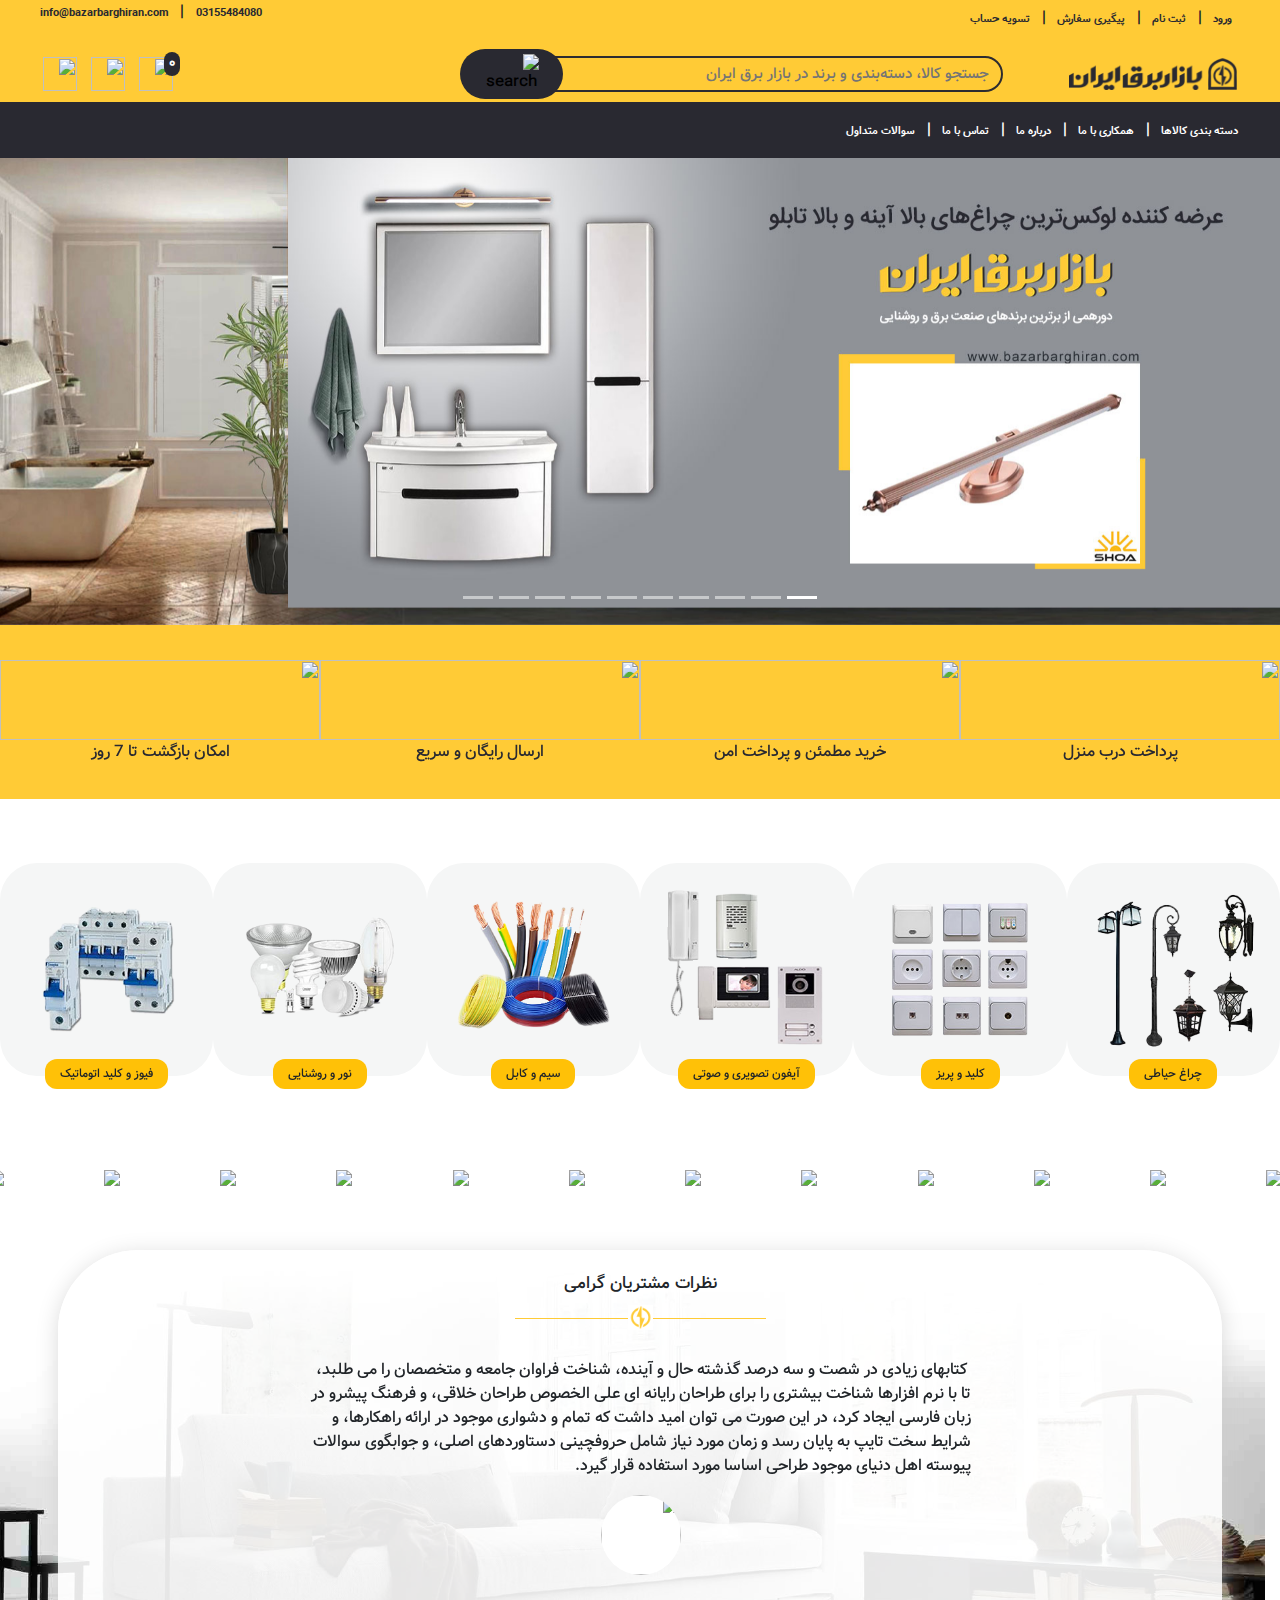
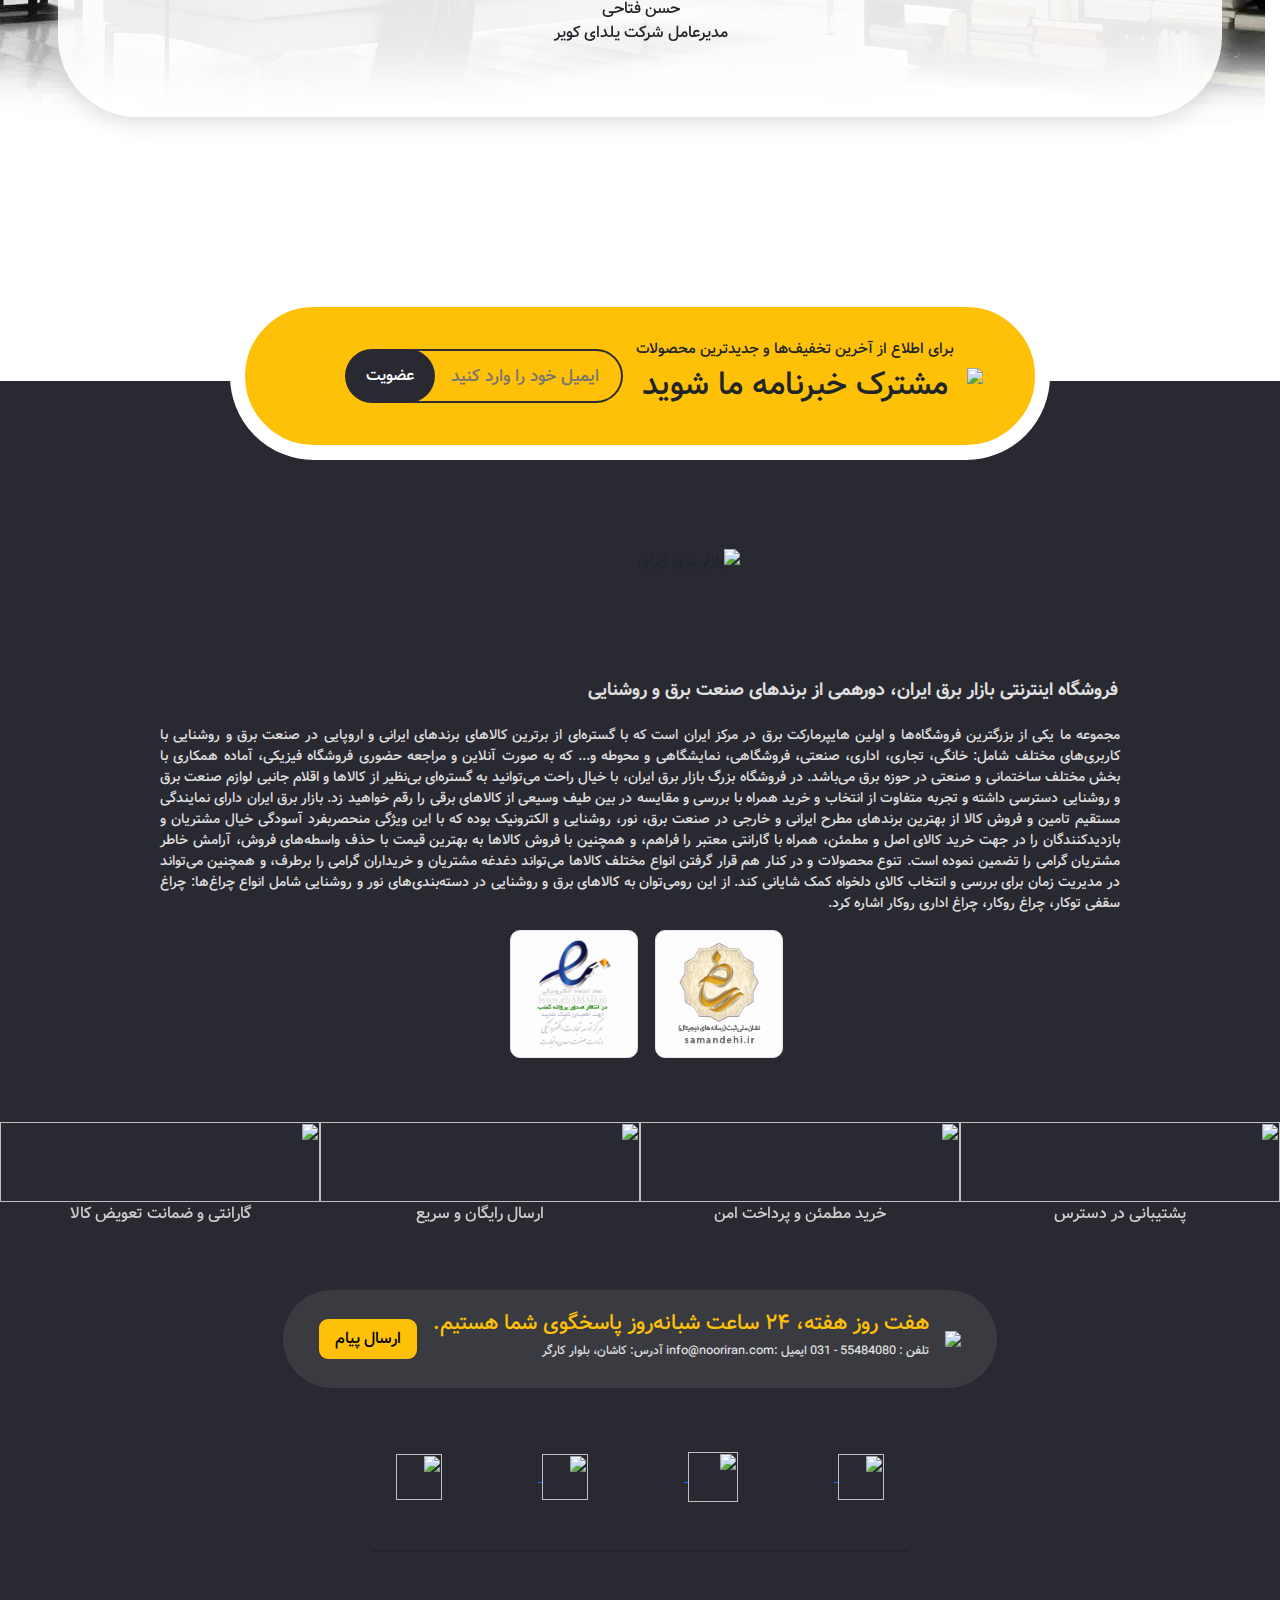
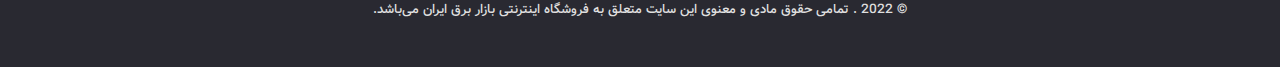
==== index/index.htm @ 6b0fd5bc "Merge pull request #7 from ashkanm83/ashkan-develop" ====
<!DOCTYPE html>
<head>
<meta charset="UTF-8">
<meta name="viewport" content="width=device-width, initial-scale=1">
<link rel="stylesheet" href="bootstrap/css/bootstrap.min.css">
<link rel="stylesheet" href="owlcarousel/owl.carousel.min.css">

<link rel="stylesheet" href="css/style.css">
<title> بازار برق ایران </title>
</head>
<body dir="rtl">
    <header>
        <nav>
            <div class="Btn-nav">
               <ul>
                  <li><a href="#"> ورود </a></li>
                  |
                  <li><a href="#"> ثبت نام </a></li>
                  |
                  <li><a href="#"> پیگیری سفارش </a></li>
                  |
                  <li><a href="#"> تسویه حساب </a></li>
                </ul>
            </div>
            <div class="contac-nav">
                <ul>
                   <li><a href="#"> info@bazarbarghiran.com </a></li>
                   |
                   <li><a href="#"> 03155484080 </a></li>
                 </ul>
             </div>
        </nav>
        <div class="search">
            <img src="pic/bazar-bargh-iran-logo-02.png" class="logo-bbi">
            <form>
                <input type="text" placeholder="جستجو کالا، دسته‌بندی و برند در بازار برق ایران" value size="50" name="search" id="Search-input">
                <button type="submit" name="search-submit"><img src="https://bazarbarghiran.com/image/catalog/icons/header/search.svg" alt="search"> </button>
            </form>
            <div class="logo-nav">
                <img src="https://bazarbarghiran.com/image/catalog/icons/header/compare.svg" class="logo-left">
                <img src="https://bazarbarghiran.com/image/catalog/icons/header/favorite.svg" class="logo-left" id="logo-heart">
                <img src="https://bazarbarghiran.com/image/catalog/icons/header/cart.svg" class="logo-left">
                <span>٠</span>
            </div>
        </div>
        <div class="nav2 media">
            <ul>
                <li id="li-del"><a href="#"> دسته بندی کالاها </a></li>
                <span id="li-del" >|</span>
                <li id="li-del"><a href="#"> همکاری با ما </a></li>
                <span id="li-del" >|</span>
                <img src="https://bazarbarghiran.com/image/catalog/icons/menu/menu-bar.svg" onclick="openNav()">
                <li><a href="#"> درباره ما </a></li>
                |
                <li><a href="#"> تماس با ما </a></li>
                |
                <li><a href="#"> سوالات متداول </a></li>
                
              </ul>
              <button type="submit" name="search-submit" class="media-left" id="Btn-search2"><img src="https://bazarbarghiran.com/image/catalog/icons/header/search.svg" alt="search" onclick="opensearch()"> </button>
        </div>

        <div id="Sidenav" class="sidenav">
            <div class="sidebac">
                <span href="javascript:void(0)" class="closebtn" onclick="closeNav()">&times;</span>
                <a href="#">نور و روشنایی</a>
                <a href="#">کلید و پریز</a>
                <a href="#">فیوز و کلید اتوماتیک</a>
                <a href="#">سیم و کابل</a>
                <a href="#">آیفون تصویری و صوتی</a>
                <a href="#">لوستر ، آویز و تزئینات</a>
                <a href="#">لوله برق و اتصالات</a>
            </div>
          </div>

    </header>
    <section>
        <div id="slider-index" class="carousel slide" data-bs-ride="carousel">
            <div class="carousel-indicators">
                <button type="button" data-bs-target="#slider-index" data-bs-slide-to="0" class="active"></button>
                <button type="button" data-bs-target="#slider-index" data-bs-slide-to="1"></button>
                <button type="button" data-bs-target="#slider-index" data-bs-slide-to="2"></button>
                <button type="button" data-bs-target="#slider-index" data-bs-slide-to="3"></button>
                <button type="button" data-bs-target="#slider-index" data-bs-slide-to="4"></button>
                <button type="button" data-bs-target="#slider-index" data-bs-slide-to="5"></button>
                <button type="button" data-bs-target="#slider-index" data-bs-slide-to="6"></button>
                <button type="button" data-bs-target="#slider-index" data-bs-slide-to="7"></button>
                <button type="button" data-bs-target="#slider-index" data-bs-slide-to="8"></button>
                <button type="button" data-bs-target="#slider-index" data-bs-slide-to="9"></button>
              </div>

              <div class="carousel-inner">
                <div class="carousel-item active">
                  <img src="pic/1.jpg" class="d-block w-100">
                </div>
                <div class="carousel-item">
                  <img src="pic/2.jpg" class="d-block w-100">
                </div>
                <div class="carousel-item">
                  <img src="pic/3.jpg" class="d-block w-100">
                </div>
                <div class="carousel-item">
                    <img src="pic/4.jpg" class="d-block w-100">
                  </div>
                  <div class="carousel-item">
                    <img src="pic/5.jpg" class="d-block w-100">
                  </div>
                  <div class="carousel-item">
                    <img src="pic/6.jpg" class="d-block w-100">
                  </div>
                  <div class="carousel-item">
                    <img src="pic/7.jpg" class="d-block w-100">
                  </div>
                  <div class="carousel-item">
                    <img src="pic/8.jpg" class="d-block w-100">
                  </div>
                  <div class="carousel-item">
                    <img src="pic/9.jpg" class="d-block w-100">
                  </div>
                  <div class="carousel-item">
                    <img src="pic/10.jpg" class="d-block w-100">
                  </div>
              </div>
        </div>
        <div class="mainslider owl-carousel owl-rtl">
          <div item item-0 class="ms-item">
            <img src="https://bazarbarghiran.com/image/catalog/icons/showcase/online-support.svg">
            <span> پرداخت درب منزل </span>
          </div>
          <div item item-0 class="ms-item">
            <img src="https://bazarbarghiran.com/image/catalog/icons/showcase/payment.svg">
            <span> خرید مطمئن و پرداخت امن </span>
          </div>
          <div item item-0 class="ms-item">
            <img src="https://bazarbarghiran.com/image/catalog/icons/showcase/free-shipping.svg">
            <span> ارسال رایگان و سریع </span>
          </div>
          <div item item-0 class="ms-item">
            <img src="https://bazarbarghiran.com/image/catalog/icons/showcase/guarantee.svg">
            <span> امکان بازگشت تا 7 روز </span>
          </div>
        </div>
        <div class="categoryslider owl-carousel owl-rtl">
          <div item item-0 class="cats-item">
            <div class="cats-back">
              <img src="pic/cat1.png">
            </div>
              <span> چراغ حیاطی </span>
          </div>
          <div item item-0 class="cats-item">
            <div class="cats-back">
            <img src="pic/cat2.png">
          </div>
            <span> کلید و پریز </span>
          </div>
          <div item item-0 class="cats-item">
            <div class="cats-back">
            <img src="pic/cat3.png">
          </div>
            <span> آیفون تصویری و صوتی </span>
          </div>
          <div item item-0 class="cats-item">
            <div class="cats-back">
            <img src="pic/cat4.png">
          </div>
            <span> سیم و کابل </span>
          </div>
          <div item item-0 class="cats-item">
            <div class="cats-back">
            <img src="pic/cat5.png">
          </div>
            <span> نور و روشنایی  </span>
          </div>
          <div item item-0 class="cats-item">
            <div class="cats-back">
            <img src="pic/cat6.png">
          </div>
            <span> فیوز و کلید اتوماتیک </span>
          </div>
          <div item item-0 class="cats-item">
            <div class="cats-back">
            <img src="pic/cat7.png">
          </div>
            <span> لوستر و آویز و تزئینات </span>
          </div>
        </div>
        <div class="mark-logo">
          <div class="logoslider owl-carousel owl-rtl">
            <div item item-0 class="ls-item">
              <img src="https://bazarbarghiran.com/image/catalog/banners/certification/iec.svg">
            </div>
            <div item item-0 class="ls-item">
              <img src="https://bazarbarghiran.com/image/catalog/banners/certification/schuch.svg">
            </div>
            <div item item-0 class="ls-item">
              <img src="https://bazarbarghiran.com/image/catalog/banners/certification/ce-01.png">
            </div>
            <div item item-0 class="ls-item">
              <img src="https://bazarbarghiran.com/image/catalog/banners/certification/vs.svg">
            </div>
            <div item item-0 class="ls-item">
              <img src="https://bazarbarghiran.com/image/catalog/banners/certification/vde.svg">
            </div>
            <div item item-0 class="ls-item">
              <img src="https://bazarbarghiran.com/image/catalog/banners/certification/dekra.svg">
            </div>
            <div item item-0 class="ls-item">
              <img src="https://bazarbarghiran.com/image/catalog/banners/certification/dialux.svg">
            </div>
            <div item item-0 class="ls-item">
              <img src="https://bazarbarghiran.com/image/catalog/banners/certification/iso-14001.png">
            </div>
            <div item item-0 class="ls-item">
              <img src="https://bazarbarghiran.com/image/catalog/banners/certification/Standard-01.jpg">
            </div>
            <div item item-0 class="ls-item">
              <img src="https://bazarbarghiran.com/image/catalog/banners/certification/iso-9001.png">
            </div>
            <div item item-0 class="ls-item">
              <img src="https://bazarbarghiran.com/image/catalog/banners/certification/ohdsas.png">
            </div>
          </div>
        </div>
        <div class="comment">
            <div class="comment-box">
                <h3>نظرات مشتریان گرامی</h3>
                <img src="pic/nooriran-icon.png">

                <div class="contentslider owl-carousel owl-carousel1">
                  <div class="item item-0" style="width: 100%;">
                    <div class="text">
                      <p><span style="text-align: right;">&nbsp;کتابهای زیادی در شصت و سه درصد گذشته حال و آینده، شناخت فراوان جامعه و متخصصان را می طلبد، تا با نرم افزارها شناخت بیشتری را برای طراحان رایانه ای علی الخصوص طراحان خلاقی، و فرهنگ پیشرو در زبان فارسی ایجاد کرد، در این صورت می توان امید داشت که تمام و دشواری موجود در ارائه راهکارها، و شرایط سخت تایپ به پایان رسد و زمان مورد نیاز شامل حروفچینی دستاوردهای اصلی، و جوابگوی سوالات پیوسته اهل دنیای موجود طراحی اساسا مورد استفاده قرار گیرد.</span>
                        <br>
                      </p>
                    </div><img src="https://bazarbarghiran.com/image/cache/catalog/testimonials/yalda-kavir-80x80.jpg" alt="" class="testimonial-img img-circle img-responsive">
                    <span>حسن فتاحی</span>
                      <p>مدیرعامل شرکت یلدای کویر</p>
                  </div>
                  <div class="item item-0" style="width: 100%;">
                    <div class="text">
                      <p>باعث خوشنودی مجموعه ما بود که با شرکت معظم نوریران افتخار همکاری داشتیم&nbsp;<span style="text-align: right;">لورم ایپسوم متن ساختگی با تولید سادگی نامفهوم از صنعت چاپ، و با استفاده از طراحان گرافیک است، چاپگرها و متون بلکه روزنامه و مجله در ستون و سطرآنچنان که لازم است، و برای شرایط فعلی تکنولوژی مورد نیاز، و کاربردهای متنوع با هدف بهبود ابزارهای کاربردی می باشد</span></p>
                    </div>
                   <span>رضا علوی</span>
                      <p>مدیر فنی شرکت بهتابان</p>
                  </div>
                </div>
            </div>
        </div>
            <script>

            </script>
    </section>
    <footer>
        <div class="eshtrak-box">
            <img src="https://bazarbarghiran.com/image/catalog/icons/footer/newsletter.svg">
            <div class="EB-text">
                <h4>برای اطلاع از آخرین تخفیف‌ها و جدیدترین محصولات</h4>
                <h2>مشترک خبرنامه ما شوید</h3>
            </div>
            <input type="text" placeholder="ایمیل خود را وارد کنید" value size="50" name="search" id="Search-input">
                <button type="submit" name="search-submit">عضویت</button>
        </div>
        <img src="https://bazarbarghiran.com/image/catalog/logo/logo-gold.png" width="200" height="108" alt="بازار برق ایران">
        <div class="footer-txt">
          <h4 class="footer-h1">فروشگاه اینترنتی بازار برق ایران، دورهمی از برندهای صنعت برق و روشنایی</h1>
          <p>مجموعه ما یکی از بزرگترین فروشگاه‌ها و اولین هایپرمارکت برق در مرکز ایران است که با گستره‌ای از برترین کالاهای برندهای ایرانی و اروپایی در صنعت برق و روشنایی با کاربری‌های مختلف شامل: خانگی، تجاری، اداری، صنعتی، فروشگاهی، نمایشگاهی و محوطه و... که به صورت آنلاین و مراجعه حضوری فروشگاه فیزیکی، آماده همکاری با بخش مختلف ساختمانی و صنعتی در حوزه برق می‌باشد. در فروشگاه بزرگ بازار برق ایران، با خیال راحت می‌توانید به گستره‌ای بی‌نظیر از کالاها و اقلام جانبی لوازم صنعت برق و روشنایی دسترسی داشته و تجربه متفاوت از انتخاب و خرید همراه با بررسی و مقایسه در بین طیف وسیعی از کالاهای برقی را رقم خواهید زد. بازار برق ایران دارای نمایندگی مستقیم تامین و فروش کالا از بهترین برندهای مطرح ایرانی و خارجی در صنعت برق، نور، روشنایی و الکترونیک بوده که با این ویژگی  منحصربفرد آسودگی خیال مشتریان و بازدیدکنندگان را در جهت خرید کالای اصل و مطمئن، همراه با گارانتی معتبر  را فراهم، و همچنین با فروش کالاها به بهترین قیمت با حذف واسطه‌های فروش، آرامش خاطر مشتریان گرامی را تضمین نموده است. تنوع محصولات و در کنار هم قرار گرفتن انواع مختلف کالاها می‌تواند دغدغه مشتریان و خریداران گرامی را برطرف، و همچنین می‌تواند در مدیریت زمان برای بررسی  و انتخاب کالای دلخواه کمک شایانی کند. از این رومی‌توان به کالاهای برق و روشنایی در دسته‌بندی‌های نور و روشنایی شامل انواع چراغ‌ها: چراغ سقفی توکار، چراغ روکار، چراغ اداری روکار اشاره کرد.</p>
        </div>
        <div class="logo-footer">
          <img src="pic/logo.png">
          <img src="pic/logo1.png">
        </div>
          <div class="footerslider owl-carousel owl-rtl">
            <div item item-0 class="fc-item">
              <img src="https://bazarbarghiran.com/image/catalog/icons/footer/policy/online-support.svg">
              <span> پشتیبانی در دسترس </span>
            </div>
            <div item item-0 class="fc-item">
              <img src="https://bazarbarghiran.com/image/catalog/icons/footer/policy/payment.svg">
              <span> خرید مطمئن و پرداخت امن </span>
            </div>
            <div item item-0 class="fc-item">
              <img src="https://bazarbarghiran.com/image/catalog/icons/footer/policy/free-shipping.svg">
              <span> ارسال رایگان و سریع </span>
            </div>
            <div item item-0 class="fc-item">
              <img src="https://bazarbarghiran.com/image/catalog/icons/footer/policy/guarantee.svg">
              <span> گارانتی و ضمانت تعویض کالا </span>
            </div>
          </div>
          <div class="time-panel">
            <img src="https://bazarbarghiran.com/image/catalog/icons/footer/information.svg">
            <div class="tp-txt">
              <h4>هفت روز هفته، ۲۴ ساعت شبانه‌روز پاسخگوی شما هستیم.</h4>
              <h5>تلفن : 55484080 - 031 ایمیل :info@nooriran.com آدرس: کاشان، بلوار کارگر</h5>
            </div>
            <input type="button" value="ارسال پیام">
          </div>
          <div class="sotial">
            <a class="_blank" href="https://www.pinterest.com/bazarbarghiran" rel="noreferrer" target="_blank">
              <img src="https://bazarbarghiran.com/image/catalog/icons/footer/pinterest.svg" alt="" width="46" height="46">
            </a>
            <a class="_blank" href="https://www.youtube.com/channel/UC9egLbeAL7TVpa1GtRL-b8A" rel="noreferrer" target="_blank">
              <img src="https://bazarbarghiran.com/image/catalog/icons/footer/youtube.svg" alt="" width="50" height="50">
            </a>
            <a class="_blank" href="https://www.instagram.com/bazarbarghiran" rel="noreferrer" target="_blank">
              <img src="https://bazarbarghiran.com/image/catalog/icons/footer/instagram.svg" alt="" width="46" height="46">
            </a>
            <a class="_blank" href="#" target="_blank" rel="noreferrer">
              <img src="https://bazarbarghiran.com/image/catalog/icons/footer/facebook.svg" alt="" width="46" height="46">
            </a>
          </div>
          <div class="copyright">
            © 2022 . تمامی حقوق مادی و معنوی این سایت متعلق به فروشگاه اینترنتی بازار برق ایران می‌باشد.
          </div>
    </footer>
    
    <script src="owlcarousel/jquery.min.js"></script>
    <script src="owlcarousel/owl.carousel.min.js"></script>
    <script src="bootstrap/js/bootstrap.min.js"></script>
    <script src="js/script.js"></script>

</body>
---- index/css/style.css ----
*{
    margin: 0px;
}

@font-face {
    font-family: Vazir;
    font-style: normal;
    font-weight: normal;
    src: url('font/Vazir.ttf') format('truetype');
}
@font-face {
    font-family: Vazir;
    font-style: normal;
    font-weight: thin;
    src: url('font/Vazir-Thin.ttf') format('truetype');
}
@font-face {
    font-family: Vazir;
    font-style: normal;
    font-weight: Medium;
    src: url('font/Vazir-Medium.ttf') format('truetype');
}
@font-face {
    font-family: Vazir;
    font-style: normal;
    font-weight: bold;
    src: url('font/Vazir-Bold.ttf') format('truetype');
}
body{
    font-family: "Vazir" ;
}
.main{
    margin-left: 0px;
    margin-right: 0px;
    display: flex;
    flex-direction: row;
    padding: 2px 19px;
}

/* header start */

header nav ul li{
    padding: 2px 8px; 
    display: inline;
}
header a {
    text-decoration: none;
    font-size: 11px;
    font-weight: bold;
    color: #292931;
}
header a:hover{
    color: #292931;
}
.nav2 ul li a {
    color: #ffffff;
}
.nav2 ul li a:hover {
    color: #ffcb36;
}
.contac-nav{
    direction: ltr;
    top: 0;
    left: 0;
    position: absolute;
}
header{
    background-color: #ffcb36;
}
.logo-bbi{
    width: 170px;
    height: 56px;
    margin-right: 43px;
}
.search{
    display: flex;
    align-items: center;
}
header form input{
    font-size: 15px;
    height: 36px;
    border: #2D2C30 2px solid;
    border-radius: 24px;
    padding-right: 12px;
    width: 100%;
    background: none;
    outline: none;
}
header form button{
    background-color: #292931;
    border: none;
    border-radius: 56px;
    padding: 5px 24px;
    position: relative;
    left: 34px;
}
header form {
    display: flex;
    align-items: center;
    margin-right: 64px;
}
.logo-left{
    width: 34px;
    height: 34px;
}
.logo-nav{
    display: flex;
    flex-direction: row-reverse;
    align-items: center;
    left: 36px;
    position: absolute;
}
.logo-nav img{
    margin: 0px 7px;
}
nav{
    padding-top: 6px;
}
.nav2 ul li{
    text-decoration: none;
    display: inline;
    padding: 2px 8px;
    font-size: 11px;
    font-weight: bold;
    color: #ffffff;
}
.nav2{
    background-color: #292931;
    color: white;
}
.nav2 ul {
    padding: 16px 34px;
}
.nav2 ul li:hover{
    color: #ffcb36;
}
.logo-nav span{
    background-color: #292931;
    color: white;
    padding: 0px 4px;
    border-radius: 26px;
    position: relative;
    bottom: 10px;
    right: 16px;
}
.nav2 ul {
    margin-bottom: 0px;
}
.more-btn img{
    width: 17px;
    height: 17px;
}
.more-btn a{
    font-size: 9px;
    text-decoration: none;
    color: black;
    display: flex;
    flex-direction: row;
    align-items: center;
    padding: 2px 5px;
}
.more-btn{
    display: flex;
    flex-direction: row;
    justify-content: center;
    margin-top: 12px;
}
#Btn-search2{
    display: none;
}
.nav3-coppy{
    display: none;
}
.nav2 img {
    display: none;
}


/* header finish */

.sidenav {
    height: 100%;
    width: 0;
    position: fixed;
    z-index: 6;
    top: 0;
    right: 0;
    background-color: #111;
    overflow-x: hidden;
    transition: 0.5s;
  }
  .sidenav a {
    padding: 5px 8px 0px 32px;
    text-decoration: none;
    font-size: 12px;
    color: #292931;
    display: block;
    transition: 0.3s;
  }
  .sidebac{
    background-color: #ffcb36;
    margin: 10px;
  }
  
  .sidenav .closebtn {
    position: absolute;
    top: 0;
    left: 14px;
    font-size: 26px;
  }

.owl-stage-outer .item{
    background-color: red;
    padding: 3rem;
  }
  .owl-carousel {
    margin: 4rem 0;
  }
  .owl-nav , .owl-dots {
    display: none;
  }
  .slider-back{
    background-color: #ffcb37;
  }

  #owl-demo .item{
    background: #42bdc2;
    padding: 30px 0px;
    margin: 10px;
    color: #FFF;
    -webkit-border-radius: 3px;
    -moz-border-radius: 3px;
    border-radius: 3px;
    text-align: center;
  }
  .owl-stage-outer .item{
    background-color: red;
    padding: 3rem;
  }
  .owl-carousel {
    margin: 4rem 0;
  }
  .owl-nav , .owl-dots {
    display: none;
  }
  .eshtrak-box{
    display: flex;
    flex-direction: row;
    align-items: center;
    justify-content: center;
    background-color: #ffc107;
    border-radius: 85px;
    padding: 33px 2px;
    width: 64%;
    border: solid white 15px;
    position: relative;
    bottom: 89px;
  }
  .eshtrak-box button{
    background-color: #292931;
    border: none;
    border-radius: 56px;
    padding: 15px 21px;
    position: relative;
    left: 48px;
    color: white;
}
.eshtrak-box input{
    font-size: 17px;
    height: 54px;
    border: #2D2C30 2px solid;
    border-radius: 34px;
    padding-right: 22px;
    width: 30%;
    background: none;
    outline: none;
}
.EB-text{
    display: flex;
    flex-direction: column;
    align-items: center;
    padding: 0px 13px;
}
.EB-text h4{
    font-size: 15px;
}
footer{
    display: flex;
    flex-direction: column;
    align-items: center;
    background-color: #292931;
}
.comment{
    background-image:url(../pic/id9-bg-testimonials.jpg);
    height: 731px;
    background-repeat: no-repeat;
    background-size: 1265px;
}
.comment-box{
    background-color: #ffffffe6;
    display: flex;
    flex-direction: column;
    align-items: center;
    border-radius: 80px;
    box-shadow: 0px 4px 27px -4px #cdcdcd;
    margin: 25px 58px;
}
.comment-box img{
    width: 25px;
    height: 25px;
    position: relative;
    bottom: 22px;
    background-color: white;
}
.comment-box h3{
    font-size: 17px;
    padding: 24px 49px;
    border-bottom: solid #ffcb36 1px;
}
.footer-txt{
    display: flex;
    flex-direction: column;
    align-items: flex-start;
    color: #dfdfdf;
    width: 75%;
    text-align: justify;
}
.footer-txt h4{
    margin: 23px 2px;
    font-size: 18px;
    font-weight: bold;
}
.footer-txt p {
    font-size: 14px;
}

.logo-footer img{
    width: 128px;
    height: 128px;
    border-radius: 10px;
    background-color: #fdfdfd;
    border: 1px solid #e5e5ea;
    margin-left: 0.8rem;
    padding: 0.5rem;
}
.footerslider img {
    width: 80px;
    height: 80px;
}
.fc-item{
    display: flex;
    flex-direction: column;
    align-items: center;
    color: #cdcdcd;
}
.time-panel{
    background-color: #3a3a41;
    display: flex;
    flex-direction: row;
    align-items: center;
    border-radius: 62px;
    padding: 21px 36px;
}
.tp-txt h4{
    font-size: 21px;
    color: #ffc107;
}
.tp-txt h5{
    font-size: 12px;
    color: #dfdfdf;
}
.tp-txt{
    margin: 0px 16px;
}
.time-panel input{
    border: none;
    background-color: #ffc107;
    padding: 8px 16px;
    border-radius: 9px;
}
  .sotial{
    margin-top: 4rem;
  }
  .sotial a {
    margin: 3rem;
  }
  .copyright{
    margin-top: 3rem;
    padding-top: 3rem;
    margin-bottom: 3rem;
    border-top: 2px solid #00000026;
    color: #dfdfdf;
    font-size: 13px;
  }
  .contentslider{
    width: 65%;
    position: relative;
    bottom: 60px;
    margin: 18px 0px -52px 0px;
  }
  .contentslider .item{
    background: none;
    display: flex;
    flex-direction: column;
    align-items: center;
  }
  .contentslider .item img{
    width: 80px;
    height: 80px;
    border-radius: 100%;
    margin: 23px 5px 0px 5px;
  }
  .logoslider .owl-stage{
    display: flex;
    flex-direction: row;
    align-items: center;
  }
  .mainslider img {
    width: 80px;
    height: 80px;
}
.mainslider{
    background-color: #ffcb36;
    margin-top: 0px;
    margin-bottom: 0px;
    padding: 35px 0px;
}
.ms-item{
    display: flex;
    flex-direction: column;
    align-items: center;
    color: #292931;
}
.cats-item{
    border-radius: 37px;
    display: flex;
    flex-direction: column;
    align-items: center;
}
.cats-item img {
    padding: 15px;
}
.cats-back{
    background-color: #f5f6f6;
    border-radius: 37px;
    display: flex;
    flex-direction: column;
    align-items: center;
}
.cats-item span{
    background-color: #ffc107;
    padding: 6px 15px;
    border-radius: 12px;
    font-size: 12px;
    position: relative;
    bottom: 17px;
    transition: 1sec;
}
.cats-item span:hover{
    color: #f5f6f6;
    background-color: #292931;
}

@media screen and (max-width: 760px) {
   header nav {
    display: none;
   }
   .search form {
    display: none;
   }
   #logo-heart{
    display: none;
   }
   #Btn-search2{
    display:initial;
    background: none;
    border: none;
    float: left;
    position: relative;
    bottom: 46px;
    margin: 0px 4px;
   }
   .logo-nav{
    left: 9px;
   }
   .nav3{
    display: none;
   }
   .nav3-coppy{
    display: contents;
   }
   #li-del{
    display: none;
   }
   .section3{
    margin-right: 0px;
   }
   .nav2 img{
    display: inline;
   }
   
}
@media screen and (max-width: 993px){
    header form input {
        font-size: 12px;
        width: 73%;
    }
    header form {
        margin-right: 23px;
    }
    
    }
@media screen and (max-width: 992px) {
    aside{
        display: none;
    }
}
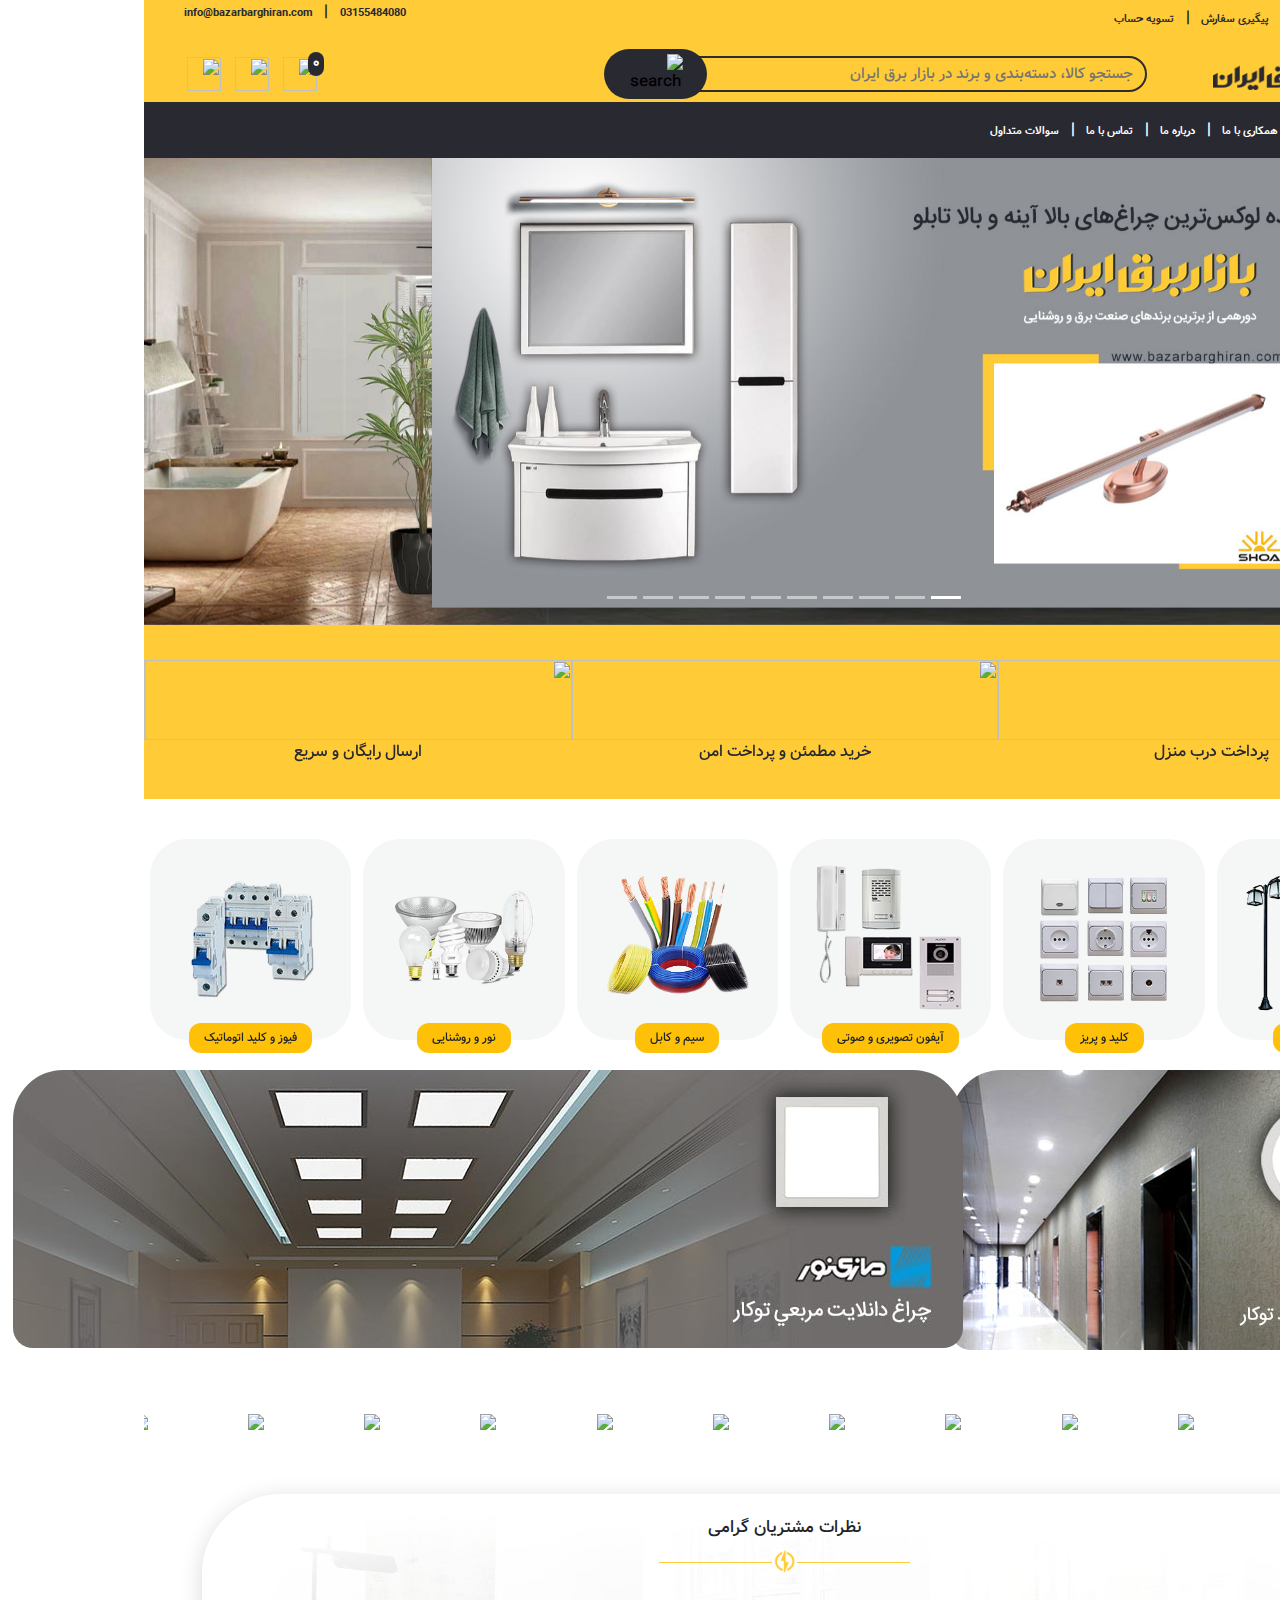
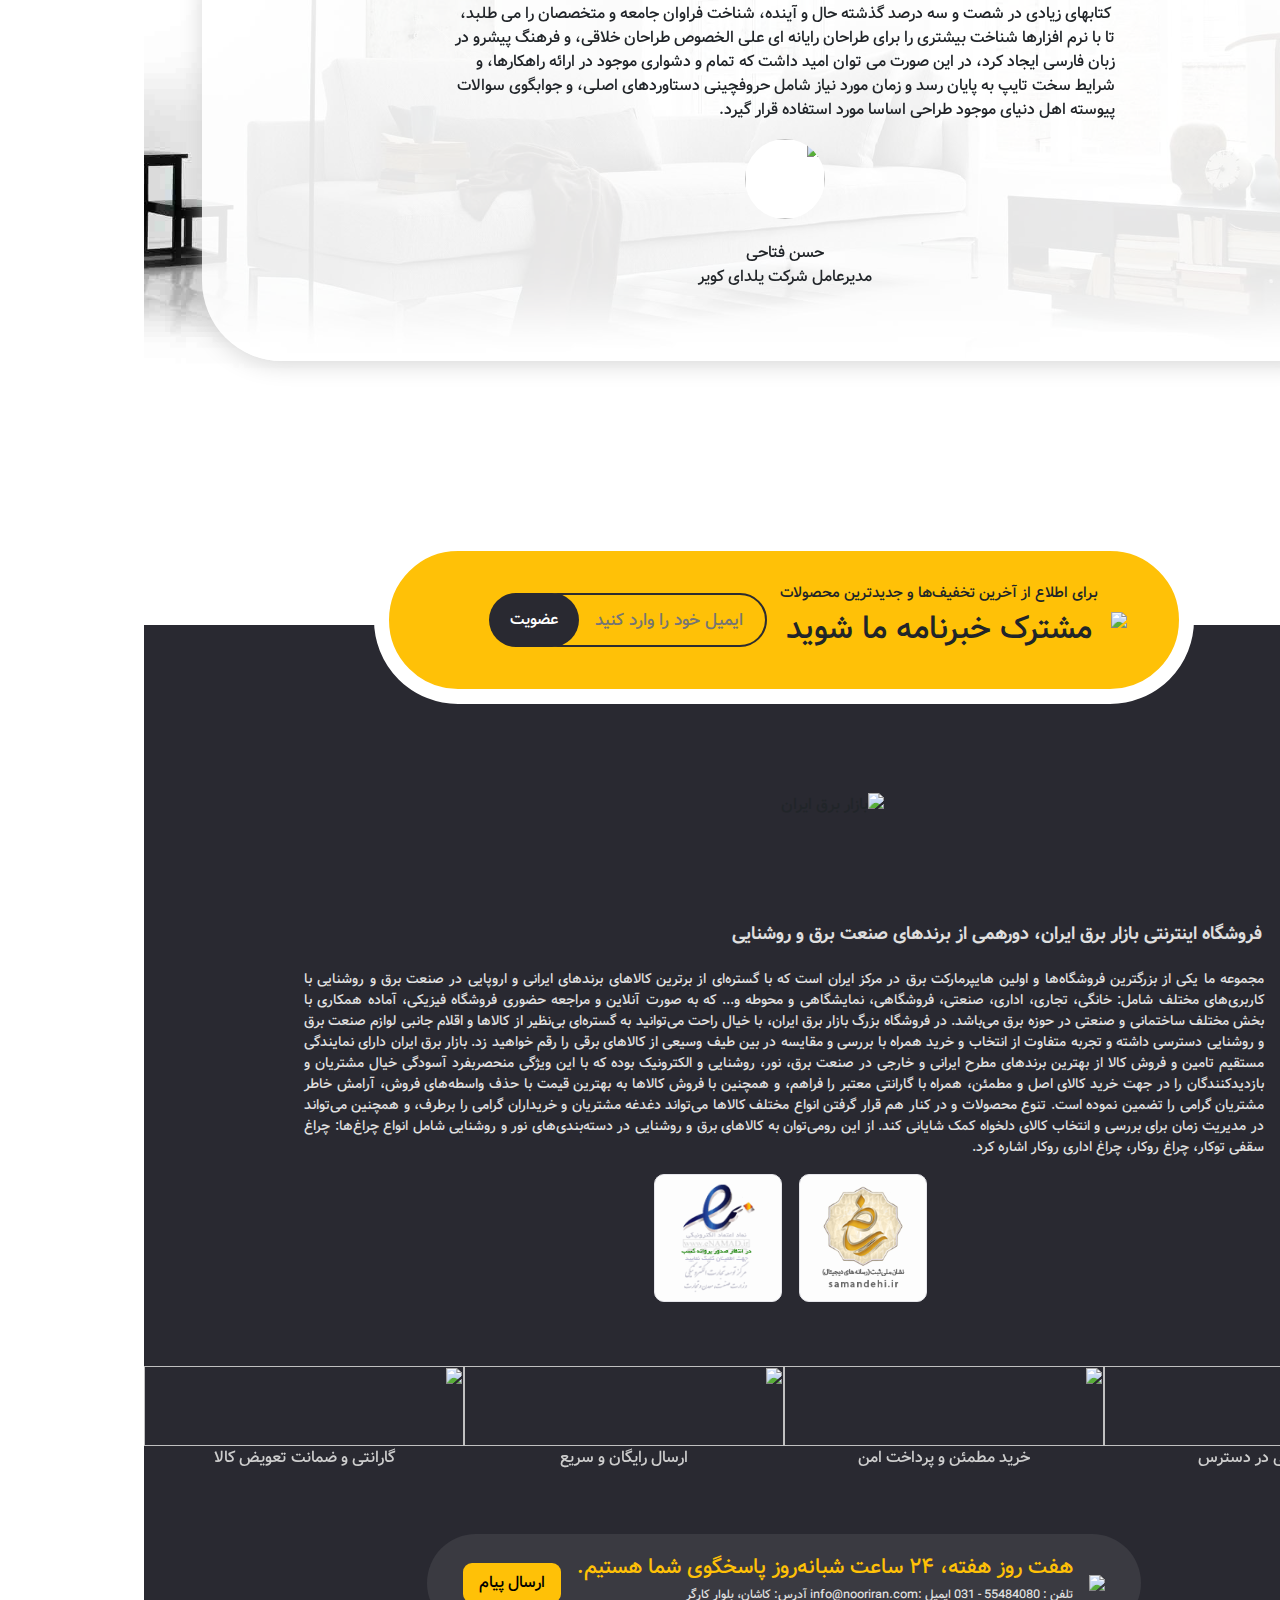
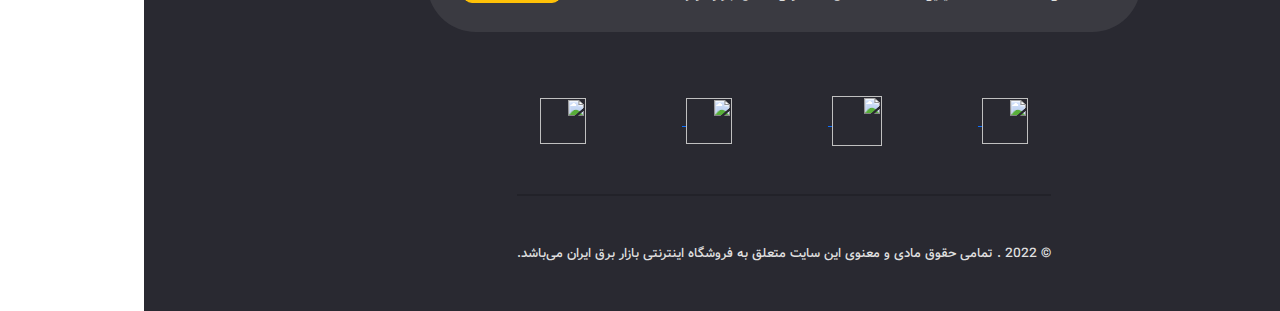
==== commit 88edbeba: "Merge pull request #8 from ashkanm83/ashkan-develop" ====
--- a/index/index.htm
+++ b/index/index.htm
@@ -184,6 +184,10 @@
             <span> لوستر و آویز و تزئینات </span>
           </div>
         </div>
+        <div class="Banner">
+          <div></div><a href="#" style="width:35%;"><img src="pic/ban1.jpg" ></a>
+          <a href="#" style="width:60%;"><img src="pic/ban2.jpg" ></a>
+        </div>
         <div class="mark-logo">
           <div class="logoslider owl-carousel owl-rtl">
             <div item item-0 class="ls-item">
--- a/index/css/style.css
+++ b/index/css/style.css
@@ -436,6 +436,7 @@
     display: flex;
     flex-direction: column;
     align-items: center;
+    margin: 0px 6px;
 }
 .cats-item img {
     padding: 15px;
@@ -459,6 +460,19 @@
 .cats-item span:hover{
     color: #f5f6f6;
     background-color: #292931;
+}
+.categoryslider{
+    margin-top: 40px;
+    margin-bottom: 0px;
+}
+.Banner{
+    display: flex;
+    flex-direction: row;
+    align-items: stretch;
+}
+.Banner img{
+    border-radius: 50px 50px 20px 20px;
+    margin: 0px 13px;
 }
 
 @media screen and (max-width: 760px) {
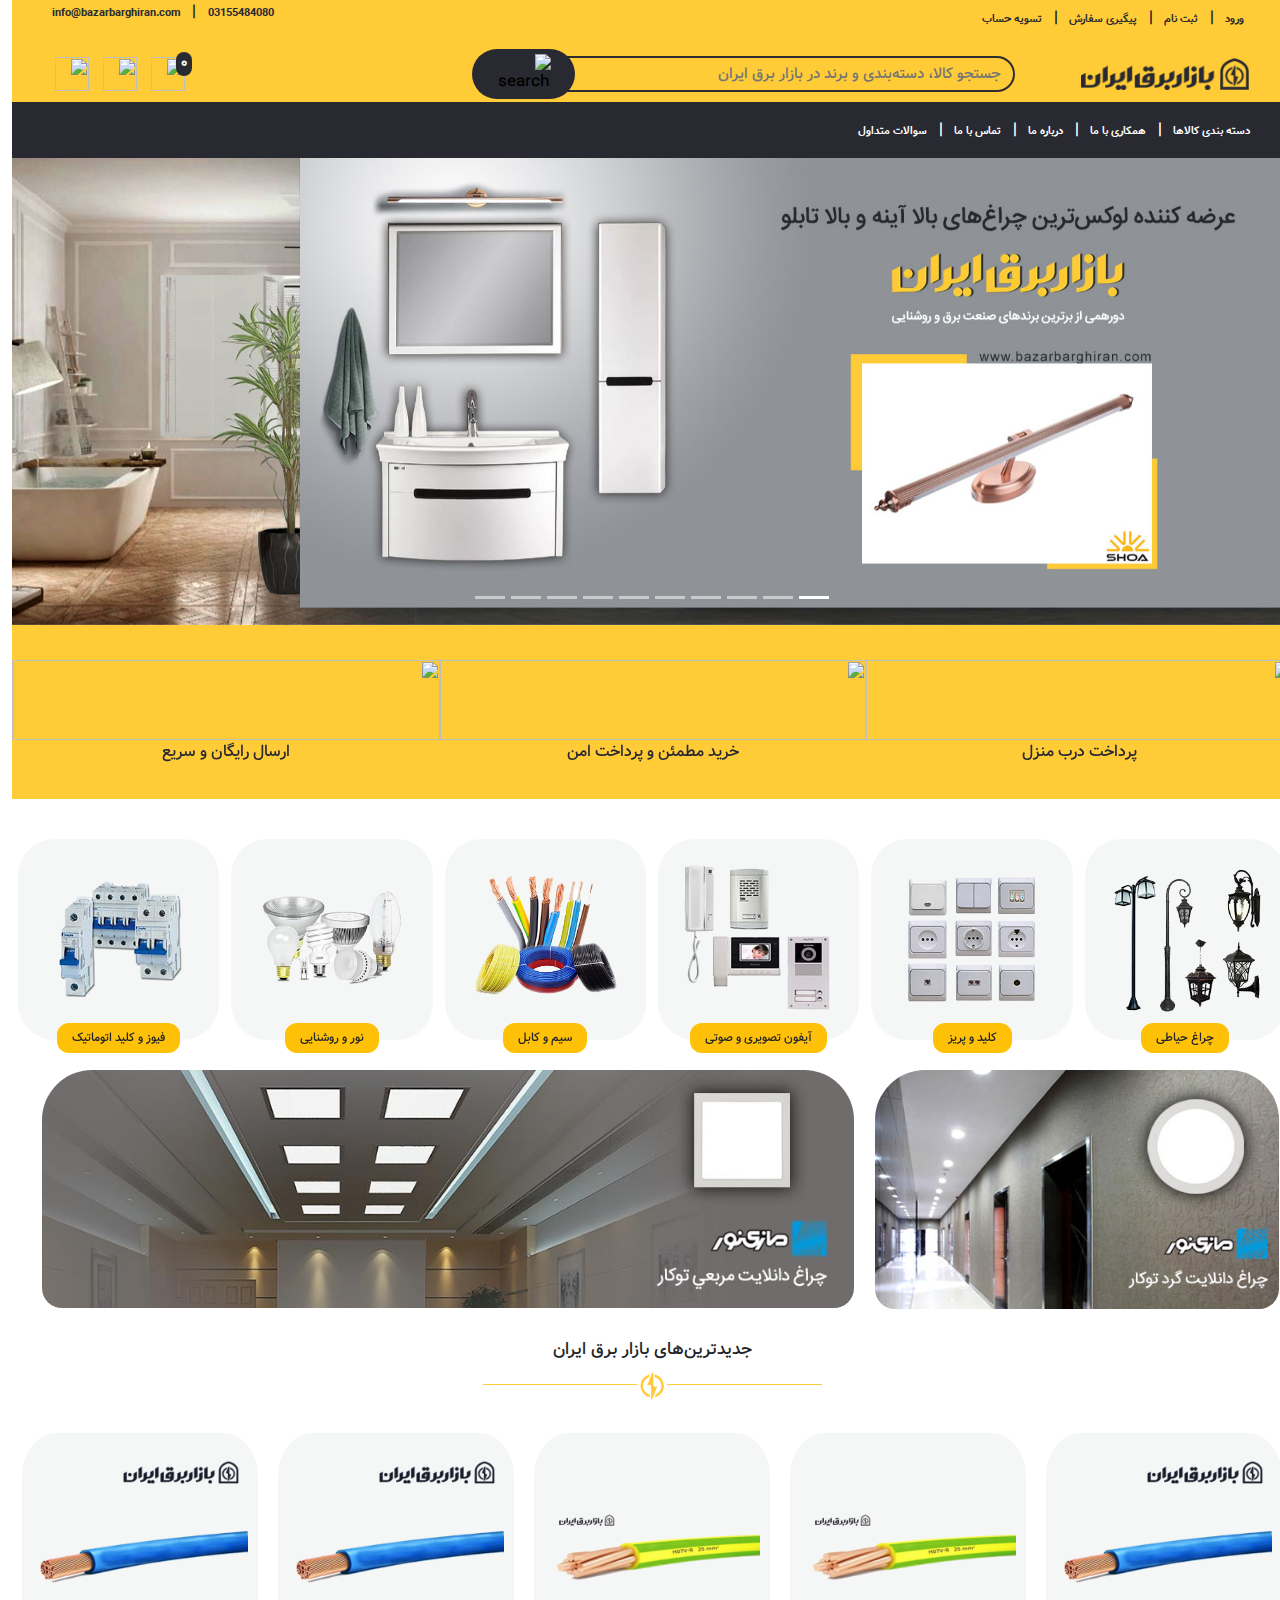
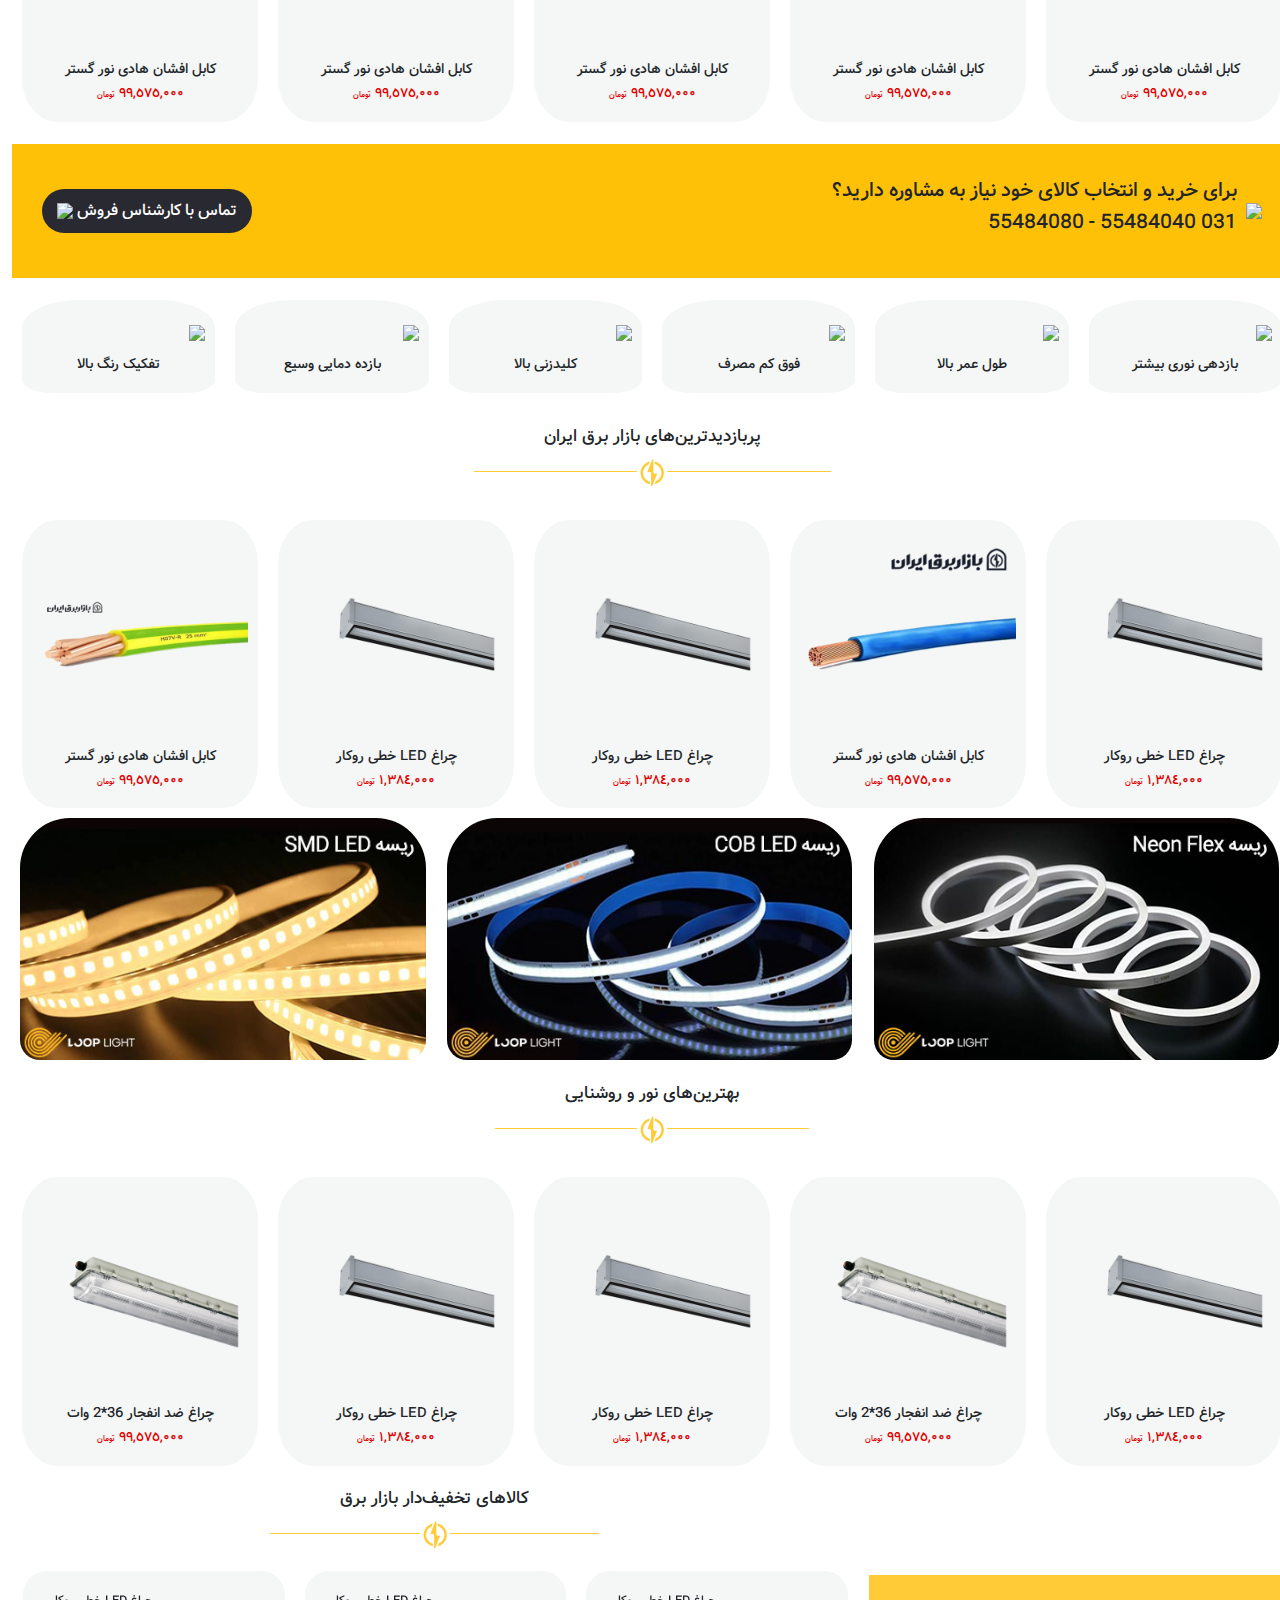
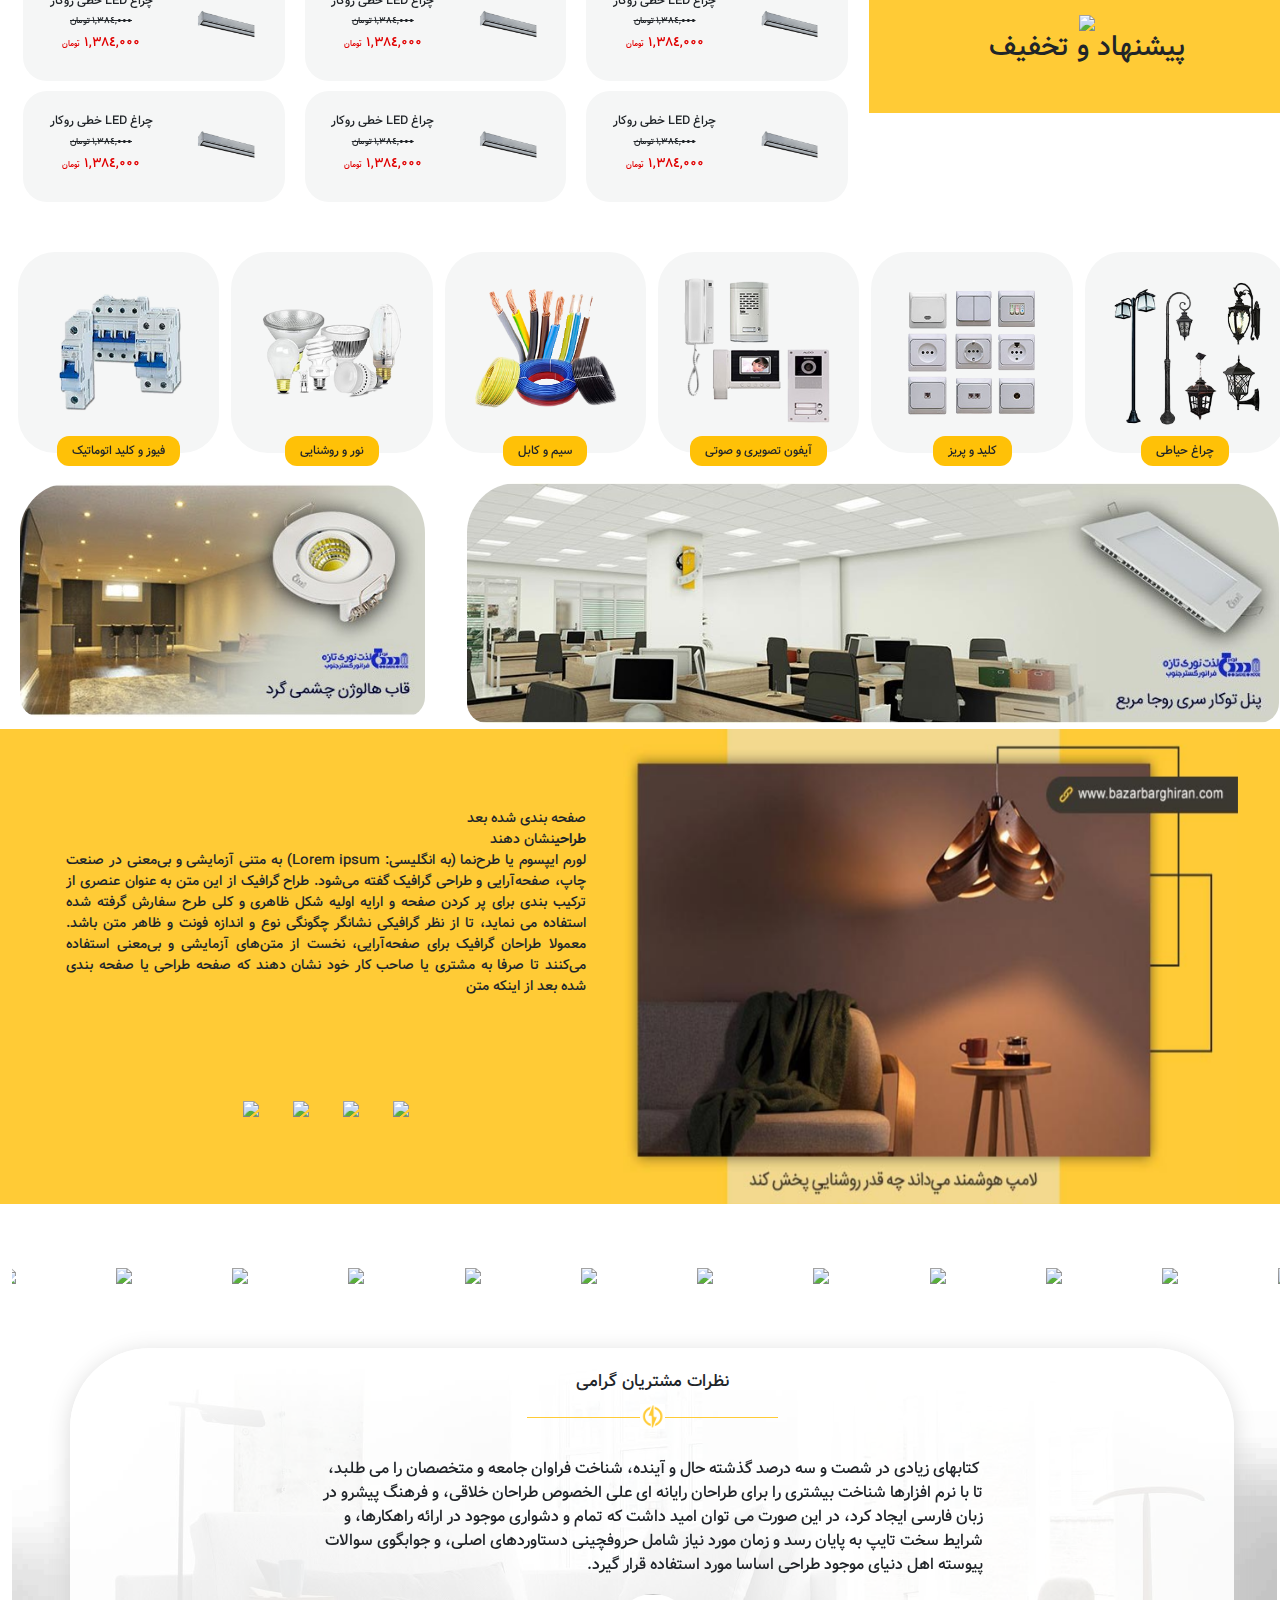
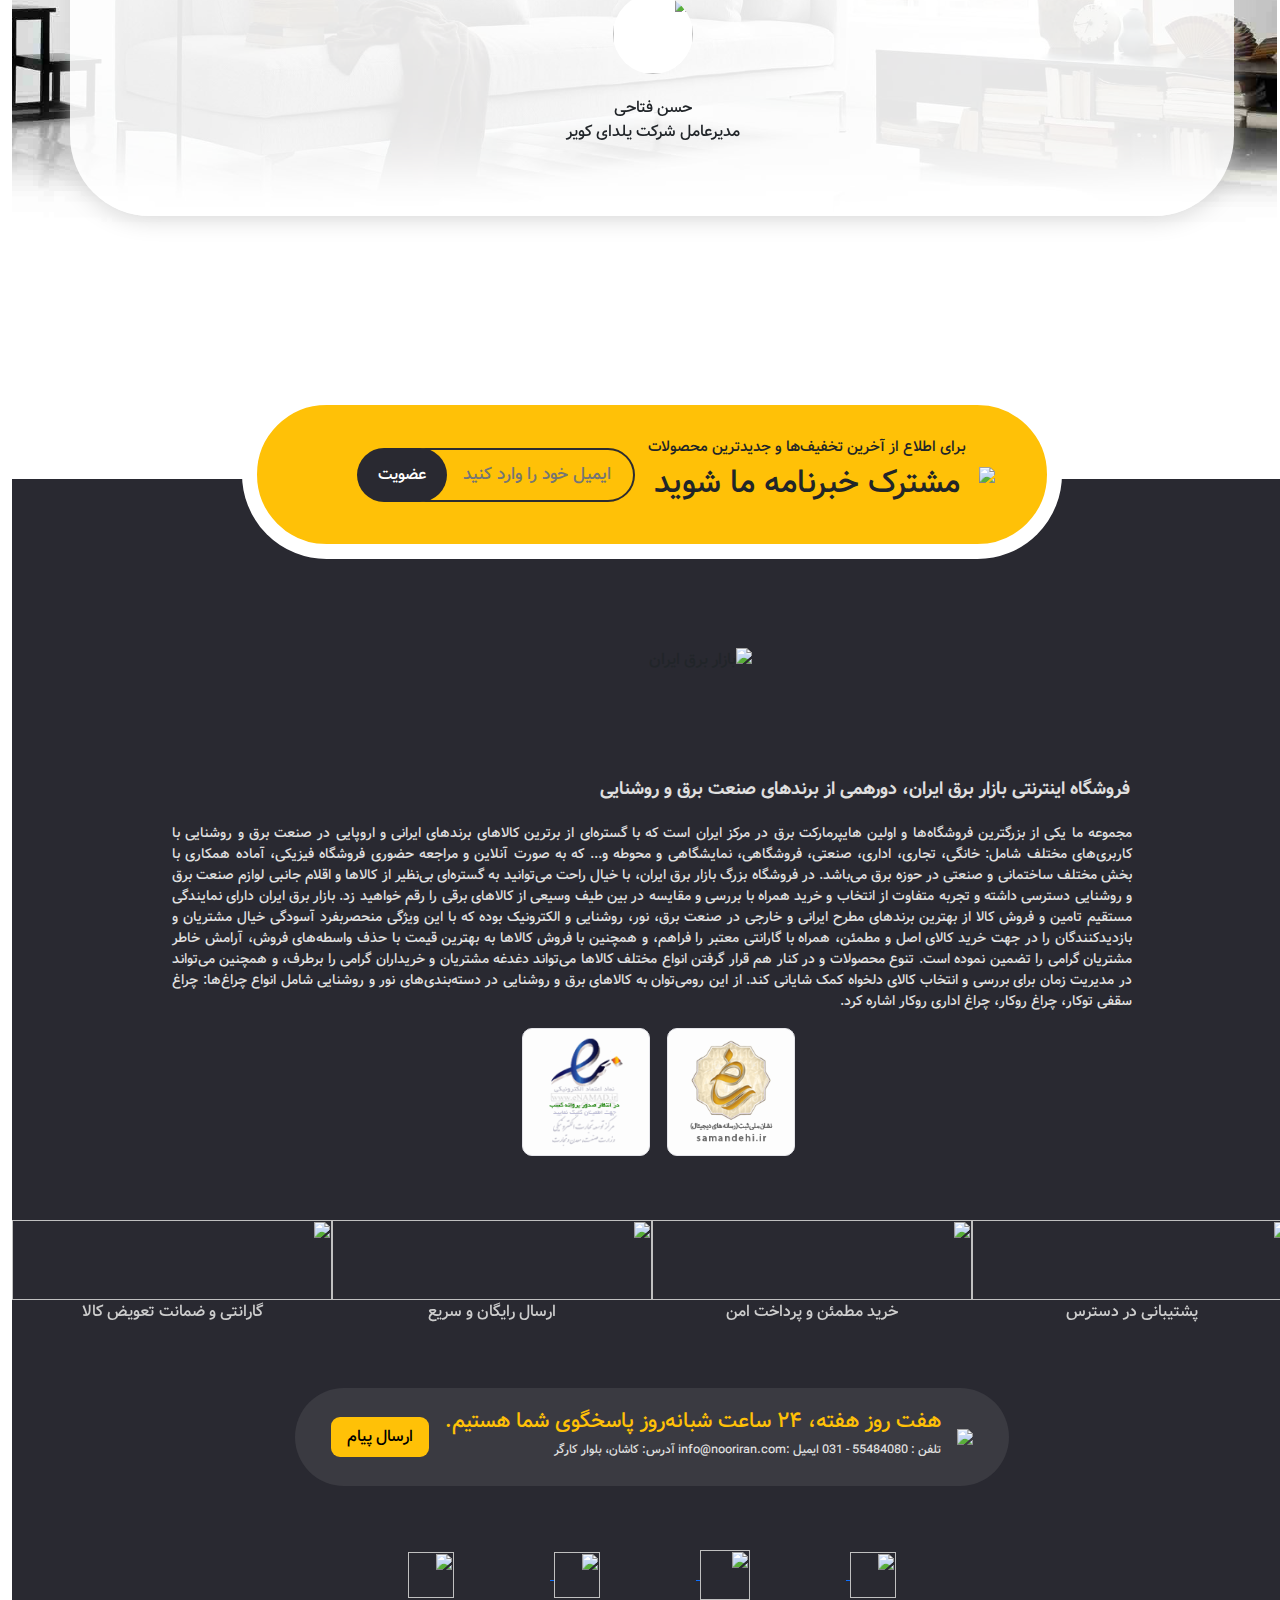
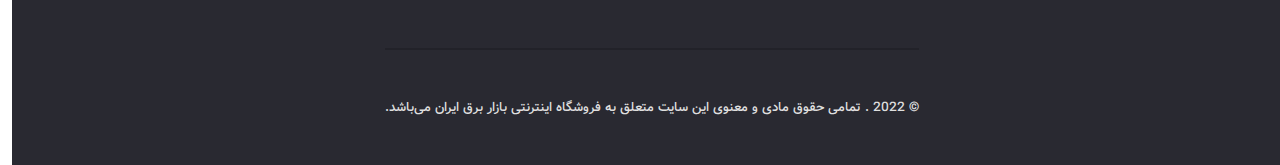
==== commit e98a383d: "Merge branch 'main' of https://github.com/ashkanm83/electricitymarket" ====
--- a/index/index.htm
+++ b/index/index.htm
@@ -185,9 +185,286 @@
           </div>
         </div>
         <div class="Banner">
-          <div></div><a href="#" style="width:35%;"><img src="pic/ban1.jpg" ></a>
-          <a href="#" style="width:60%;"><img src="pic/ban2.jpg" ></a>
-        </div>
+          <a href="#"><img src="pic/ban1.jpg" style="width:95%; height: 97%;"></a>
+          <a href="#"><img src="pic/ban2.jpg" style="width:95%;" ></a>
+        </div>
+        <div class="product-slider">
+          <h3>جدیدترین‌های بازار برق ایران</h3>
+          <img src="pic/nooriran-icon.png">
+        </div>
+          <div class="productslider owl-carousel owl-rtl">
+            <div item item-0 class="pro-item">
+              <img src="pic/pro1.png">
+              <h4> کابل افشان هادی نور گستر </h4>
+              <h5> ٩٩,٥٧٥,٠٠٠ <span>تومان</span></h5>
+            </div>
+            <div item item-0 class="pro-item">
+              <img src="pic/pro2.png">
+              <h4> کابل افشان هادی نور گستر </h4>
+              <h5> ٩٩,٥٧٥,٠٠٠ <span>تومان</span></h5>
+            </div>
+            <div item item-0 class="pro-item">
+              <img src="pic/pro2.png">
+              <h4> کابل افشان هادی نور گستر </h4>
+              <h5> ٩٩,٥٧٥,٠٠٠ <span>تومان</span></h5>
+            </div>
+            <div item item-0 class="pro-item">
+              <img src="pic/pro1.png">
+              <h4> کابل افشان هادی نور گستر </h4>
+              <h5> ٩٩,٥٧٥,٠٠٠ <span>تومان</span></h5>
+            </div>
+            <div item item-0 class="pro-item">
+              <img src="pic/pro1.png">
+              <h4> کابل افشان هادی نور گستر </h4>
+              <h5> ٩٩,٥٧٥,٠٠٠ <span>تومان</span></h5>
+            </div>
+        </div>
+        <div class="moshavere-box">
+          <div class="MB-align">
+          <img src="https://bazarbarghiran.com/image/catalog/icons/general/phone.svg">
+          <div class="MB-text">
+              <h4>برای خرید و انتخاب کالای خود نیاز به مشاوره دارید؟</h4>
+              <h5>031 55484040 - 55484080</h3>
+          </div>
+        </div>
+            <button type="submit" name="search-submit">
+              <span>تماس با کارشناس فروش</span>
+              <img src="https://bazarbarghiran.com/image/catalog/icons/general/left-arrow.svg">
+            </button>
+      </div>
+      <div class="lampslider owl-carousel owl-rtl">
+        <div item item-0 class="lamp-item">
+          <img src="https://bazarbarghiran.com/image/catalog/icons/home/features.svg">
+          <h4> بازدهی نوری بیشتر </h4>
+        </div>
+        <div item item-0 class="lamp-item">
+          <img src="https://bazarbarghiran.com/image/catalog/icons/home/features.svg">
+          <h4> طول عمر بالا </h4>
+        </div>
+        <div item item-0 class="lamp-item">
+          <img src="https://bazarbarghiran.com/image/catalog/icons/home/features2.svg">
+          <h4> فوق کم مصرف </h4>
+        </div>
+        <div item item-0 class="lamp-item">
+          <img src="https://bazarbarghiran.com/image/catalog/icons/home/features.svg">
+          <h4> کلیدزنی بالا </h4>
+        </div>
+        <div item item-0 class="lamp-item">
+          <img src="https://bazarbarghiran.com/image/catalog/icons/home/features2.svg">
+          <h4> بازده دمایی وسیع </h4>
+        </div>
+        <div item item-0 class="lamp-item">
+          <img src="https://bazarbarghiran.com/image/catalog/icons/home/features2.svg">
+          <h4> تفکیک رنگ بالا </h4>
+        </div>
+    </div>
+    <div class="product-slider">
+      <h3>پربازدیدترین‌های بازار برق ایران</h3>
+      <img src="pic/nooriran-icon.png">
+    </div>
+      <div class="productslider owl-carousel owl-rtl">
+        <div item item-0 class="pro-item">
+          <img src="pic/pro3.png">
+          <h4> چراغ LED خطی روكار </h4>
+          <h5> ١,٣٨٤,٠٠٠ <span>تومان</span></h5>
+        </div>
+        <div item item-0 class="pro-item">
+          <img src="pic/pro1.png">
+          <h4> کابل افشان هادی نور گستر </h4>
+          <h5> ٩٩,٥٧٥,٠٠٠ <span>تومان</span></h5>
+        </div>
+        <div item item-0 class="pro-item">
+          <img src="pic/pro3.png">
+          <h4> چراغ LED خطی روكار </h4>
+          <h5> ١,٣٨٤,٠٠٠ <span>تومان</span></h5>
+        </div>
+        <div item item-0 class="pro-item">
+          <img src="pic/pro3.png">
+          <h4> چراغ LED خطی روكار </h4>
+          <h5> ١,٣٨٤,٠٠٠ <span>تومان</span></h5>
+        </div>
+        <div item item-0 class="pro-item">
+          <img src="pic/pro2.png">
+          <h4> کابل افشان هادی نور گستر </h4>
+          <h5> ٩٩,٥٧٥,٠٠٠ <span>تومان</span></h5>
+        </div>
+    </div>
+    <div class="Banner">
+      <a href="#"><img src="pic/ban3.jpg" style="width:95%;"></a>
+      <a href="#"><img src="pic/ban4.jpg" style="width:95%;"></a>
+      <a href="#"><img src="pic/ban5.jpg" style="width:95%;"></a>
+    </div>
+    <div class="product-slider">
+      <h3>بهترین‌های نور و روشنایی</h3>
+      <img src="pic/nooriran-icon.png">
+    </div>
+      <div class="productslider owl-carousel owl-rtl">
+        <div item item-0 class="pro-item">
+          <img src="pic/pro3.png">
+          <h4> چراغ LED خطی روكار </h4>
+          <h5> ١,٣٨٤,٠٠٠ <span>تومان</span></h5>
+        </div>
+        <div item item-0 class="pro-item">
+          <img src="pic/pro4.png">
+          <h4> چراغ ضد انفجار 36*2 وات </h4>
+          <h5> ٩٩,٥٧٥,٠٠٠ <span>تومان</span></h5>
+        </div>
+        <div item item-0 class="pro-item">
+          <img src="pic/pro3.png">
+          <h4> چراغ LED خطی روكار </h4>
+          <h5> ١,٣٨٤,٠٠٠ <span>تومان</span></h5>
+        </div>
+        <div item item-0 class="pro-item">
+          <img src="pic/pro3.png">
+          <h4> چراغ LED خطی روكار </h4>
+          <h5> ١,٣٨٤,٠٠٠ <span>تومان</span></h5>
+        </div>
+        <div item item-0 class="pro-item">
+          <img src="pic/pro4.png">
+          <h4> چراغ ضد انفجار 36*2 وات </h4>
+          <h5> ٩٩,٥٧٥,٠٠٠ <span>تومان</span></h5>
+        </div>
+    </div>
+    <section class="section2 row">
+      <div class="sec2-logo col-md-4">
+        <img src="https://bazarbarghiran.com/image/catalog/icons/home/pro-svg-01.svg">
+        <h3>پیشنهاد و تخفیف</h3>
+      </div>
+      <div class="multi-slider col-md-8">
+      <div class="product-slider" style="margin: -11px 0px;">
+        <h3>کالاهای تخفیف‌دار بازار برق </h3>
+        <img src="pic/nooriran-icon.png">
+      </div>
+        <div class="multislider owl-carousel owl-rtl">
+          <div item item-0 class="multi-item">
+            <div class="muls-item">
+              <img src="pic/pro3.png">
+              <div class="ms-text">
+                 <h4> چراغ LED خطی روكار </h4>
+                 <h6> ١,٣٨٤,٠٠٠ <span>تومان</span></h6>
+                 <h5> ١,٣٨٤,٠٠٠ <span>تومان</span></h5>
+              </div>
+            </div>
+            <div class="muls-item">
+              <img src="pic/pro3.png">
+              <div class="ms-text">
+                 <h4> چراغ LED خطی روكار </h4>
+                 <h6> ١,٣٨٤,٠٠٠ <span>تومان</span></h6>
+                 <h5> ١,٣٨٤,٠٠٠ <span>تومان</span></h5>
+              </div>
+            </div>
+          </div>
+          <div item item-0 class="multi-item">
+            <div class="muls-item">
+              <img src="pic/pro3.png">
+              <div class="ms-text">
+                 <h4> چراغ LED خطی روكار </h4>
+                 <h6> ١,٣٨٤,٠٠٠ <span>تومان</span></h6>
+                 <h5> ١,٣٨٤,٠٠٠ <span>تومان</span></h5>
+              </div>
+            </div>
+            <div class="muls-item">
+              <img src="pic/pro3.png">
+              <div class="ms-text">
+                 <h4> چراغ LED خطی روكار </h4>
+                 <h6> ١,٣٨٤,٠٠٠ <span>تومان</span></h6>
+                 <h5> ١,٣٨٤,٠٠٠ <span>تومان</span></h5>
+              </div>
+            </div>
+          </div>
+          <div item item-0 class="multi-item">
+            <div class="muls-item">
+              <img src="pic/pro3.png">
+              <div class="ms-text">
+                 <h4> چراغ LED خطی روكار </h4>
+                 <h6> ١,٣٨٤,٠٠٠ <span>تومان</span></h6>
+                 <h5> ١,٣٨٤,٠٠٠ <span>تومان</span></h5>
+              </div>
+            </div>
+            <div class="muls-item">
+              <img src="pic/pro3.png">
+              <div class="ms-text">
+                 <h4> چراغ LED خطی روكار </h4>
+                 <h6> ١,٣٨٤,٠٠٠ <span>تومان</span></h6>
+                 <h5> ١,٣٨٤,٠٠٠ <span>تومان</span></h5>
+              </div>
+            </div>
+          </div>
+          
+      </div>
+    </div>
+    </section>
+    <div class="categoryslider owl-carousel owl-rtl">
+      <div item item-0 class="cats-item">
+        <div class="cats-back">
+          <img src="pic/cat1.png">
+        </div>
+          <span> چراغ حیاطی </span>
+      </div>
+      <div item item-0 class="cats-item">
+        <div class="cats-back">
+        <img src="pic/cat2.png">
+      </div>
+        <span> کلید و پریز </span>
+      </div>
+      <div item item-0 class="cats-item">
+        <div class="cats-back">
+        <img src="pic/cat3.png">
+      </div>
+        <span> آیفون تصویری و صوتی </span>
+      </div>
+      <div item item-0 class="cats-item">
+        <div class="cats-back">
+        <img src="pic/cat4.png">
+      </div>
+        <span> سیم و کابل </span>
+      </div>
+      <div item item-0 class="cats-item">
+        <div class="cats-back">
+        <img src="pic/cat5.png">
+      </div>
+        <span> نور و روشنایی  </span>
+      </div>
+      <div item item-0 class="cats-item">
+        <div class="cats-back">
+        <img src="pic/cat6.png">
+      </div>
+        <span> فیوز و کلید اتوماتیک </span>
+      </div>
+      <div item item-0 class="cats-item">
+        <div class="cats-back">
+        <img src="pic/cat7.png">
+      </div>
+        <span> لوستر و آویز و تزئینات </span>
+      </div>
+    </div>
+    <div class="Banner">
+      <a href="#"><img src="pic/ban7.jpg" style="width:95%;"></a>
+      <a href="#"><img src="pic/ban6.jpg" style="width:95%; height: 95%;"></a>
+    </div>
+    <div class="design row">
+      <div class="bannerslider owl-carousel owl-rtl col-md-7">
+        <div item item-0 class="dbs-item">
+          <img src="pic/slid-ban1.jpg">
+        </div>
+        <div item item-0 class="dbs-item">
+          <img src="pic/slid-ban2.jpg">
+        </div>
+      </div>
+      <div class="paragraph col-md-5" >
+        <span>
+          صفحه بندی شده بعد<br>
+          <strong>طراحی</strong>نشان دهند <br>
+          لورم ایپسوم یا طرح‌نما (به انگلیسی: Lorem ipsum) به متنی آزمایشی و بی‌معنی در صنعت چاپ، صفحه‌آرایی و طراحی گرافیک گفته می‌شود. طراح گرافیک از این متن به عنوان عنصری از ترکیب بندی برای پر کردن صفحه و ارایه اولیه شکل ظاهری و کلی طرح سفارش گرفته شده استفاده می نماید، تا از نظر گرافیکی نشانگر چگونگی نوع و اندازه فونت و ظاهر متن باشد. معمولا طراحان گرافیک برای صفحه‌آرایی، نخست از متن‌های آزمایشی و بی‌معنی استفاده می‌کنند تا صرفا به مشتری یا صاحب کار خود نشان دهند که صفحه طراحی یا صفحه بندی شده بعد از اینکه متن
+        </span>
+        <div class="design-logo">
+          <img src="https://bazarbarghiran.com/image/catalog/icons/promotion/facebook.svg">
+          <img src="https://bazarbarghiran.com/image/catalog/icons/promotion/instagram.svg">
+          <img src="https://bazarbarghiran.com/image/catalog/icons/promotion/youtube.svg">
+          <img src="https://bazarbarghiran.com/image/catalog/icons/promotion/pinterest.svg">
+        </div>
+      </div>
+    </div>
         <div class="mark-logo">
           <div class="logoslider owl-carousel owl-rtl">
             <div item item-0 class="ls-item">
@@ -250,9 +527,6 @@
                 </div>
             </div>
         </div>
-            <script>
-
-            </script>
     </section>
     <footer>
         <div class="eshtrak-box">
--- a/index/css/style.css
+++ b/index/css/style.css
@@ -222,27 +222,6 @@
   .slider-back{
     background-color: #ffcb37;
   }
-
-  #owl-demo .item{
-    background: #42bdc2;
-    padding: 30px 0px;
-    margin: 10px;
-    color: #FFF;
-    -webkit-border-radius: 3px;
-    -moz-border-radius: 3px;
-    border-radius: 3px;
-    text-align: center;
-  }
-  .owl-stage-outer .item{
-    background-color: red;
-    padding: 3rem;
-  }
-  .owl-carousel {
-    margin: 4rem 0;
-  }
-  .owl-nav , .owl-dots {
-    display: none;
-  }
   .eshtrak-box{
     display: flex;
     flex-direction: row;
@@ -473,6 +452,178 @@
 .Banner img{
     border-radius: 50px 50px 20px 20px;
     margin: 0px 13px;
+}
+.product-slider img{
+    width: 30px;
+    height: 30px;
+    position: relative;
+    bottom: 22px;
+    background-color: white;
+}
+.product-slider h3{
+    font-size: 17px;
+    padding: 24px 70px;
+    border-bottom: solid #ffcb36 1.5px;
+}
+.product-slider{
+    display: flex;
+    flex-direction: column;
+    align-items: center;
+}
+.pro-item{
+    background-color: #f5f6f6;
+    border-radius: 15%;
+    margin: 10px;
+    padding: 12px 10px;
+    display: flex;
+    flex-direction: column;
+    align-items: center;
+}
+.pro-item h4{
+    font-size: 14px;
+}
+.pro-item h5{
+    font-size: 13px;
+    color: #e10000;
+}
+.pro-item h5 span{
+    font-size: 60%;
+}
+.productslider{
+    margin-top: 0px;
+    margin-bottom: 0px;
+}
+.moshavere-box{
+    display: flex;
+    align-items: center;
+    background-color: #ffc107;
+    padding: 35px 30px;
+    margin: 12px 0px;
+    justify-content: space-between;
+  }
+  .moshavere-box button{
+    background-color: #292931;
+    border: none;
+    border-radius: 56px;
+    padding: 10px 15px;
+    color: white;  
+}
+.MB-text{
+    display: flex;
+    flex-direction: column;
+    align-items: flex-start;
+    padding: 0px 9px;
+}
+.MB-text h4{
+    font-size: 20px;
+}
+.MB-align{
+    display: flex;
+    flex-direction: row;
+    align-items: center;
+}
+.lamp-item img{
+    padding: 13px 0px 15px 0px;
+}
+.lamp-item{
+    background-color: #f5f6f6;
+    border-radius: 30% 30% 15% 15%;
+    margin: 10px;
+    padding: 12px 10px;
+    display: flex;
+    flex-direction: column;
+    align-items: center;
+}
+.lamp-item:hover{
+    background-image: linear-gradient(90deg, rgb(254 220 124 / 59%), rgb(245 182 0))
+}
+.lamp-item h4{
+    font-size: 14px;
+}
+.lamp-item h5 span{
+    font-size: 60%;
+}
+.lampslider{
+    margin-top: 0px;
+    margin-bottom: 0px;
+}
+.section2{
+    display: flex;
+    flex-direction: row;
+    align-items: center;
+}
+.sec2-logo{
+    display: flex;
+    flex-direction: column;
+    align-items: center;
+    background-color: #ffcb36;
+    padding: 40px 0px;
+}
+.muls-item{
+    background-color: #f5f6f6;
+    border-radius: 24px;
+    margin: 10px;
+    padding: 16px 0px;
+    display: flex;
+    flex-direction: row;
+    align-items: center;
+    justify-content: space-evenly;
+}
+.muls-item img{
+    width: 30% !important;
+    height: 30%;
+}
+.muls-item h4{
+    font-size: 12px;
+}
+.muls-item h5{
+    font-size: 13px;
+    color: #e10000;
+}
+.muls-item h6{
+    font-size: 9px;
+    text-decoration: line-through;
+}
+.muls-item h5 span{
+    font-size: 60%;
+}
+.multislider{
+    margin-top: 0px;
+    margin-bottom: 0px;
+}
+.ms-text{
+    display: flex;
+    flex-direction: column;
+    align-items: center;
+}
+.design{
+    display: flex;
+    flex-direction: row;
+    justify-content: center;
+    background-color: #ffcb36;
+}
+.bannerslider {
+    width: 50% !important;
+    margin-top: 0px;
+    margin-bottom: 0px;
+}
+.paragraph{
+    display: flex;
+    flex-direction: column;
+    align-items: center;
+    justify-content: center;
+}
+.paragraph span{
+    text-align: justify;
+    font-size: 14px;
+    padding: 6px 0px 89px 0px;
+}
+.design-logo img{
+    padding: 15px;
+}
+.dbs-item img{
+    height: 475px;
+    width: 587px;
 }
 
 @media screen and (max-width: 760px) {
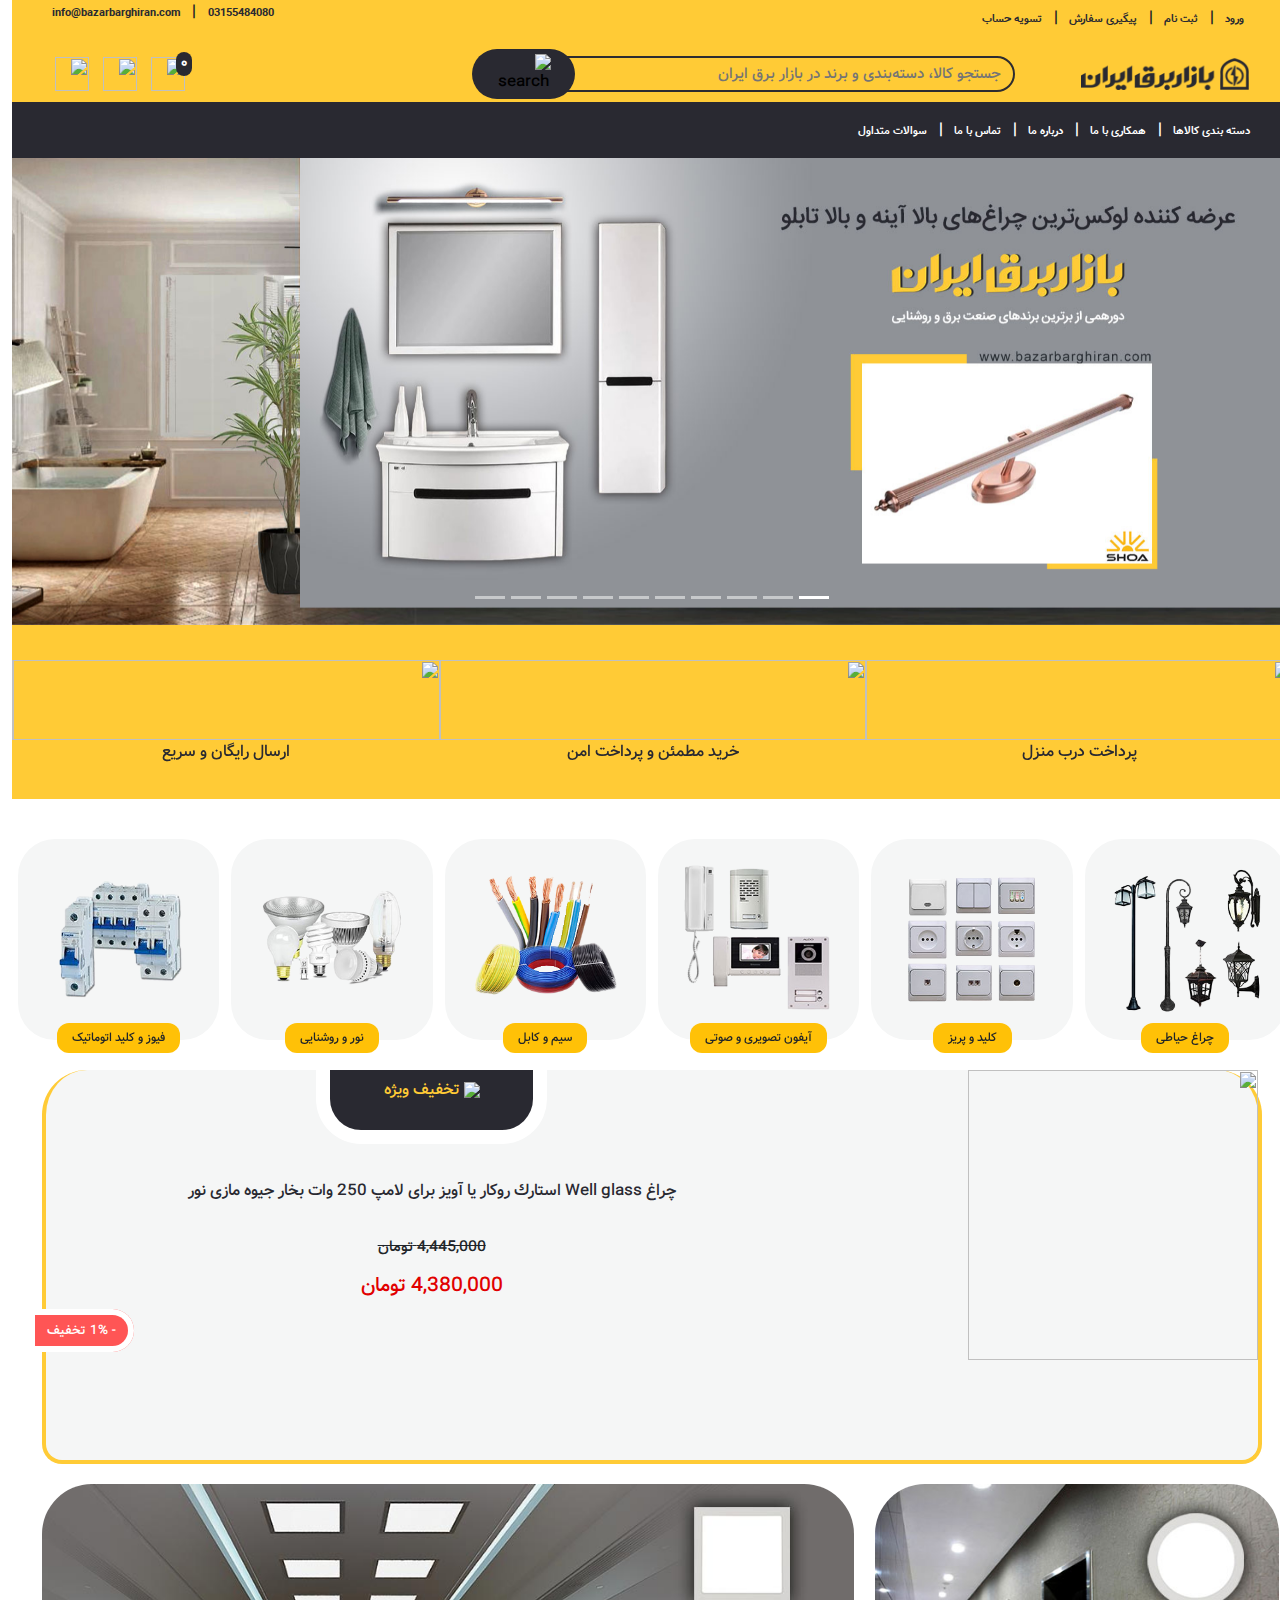
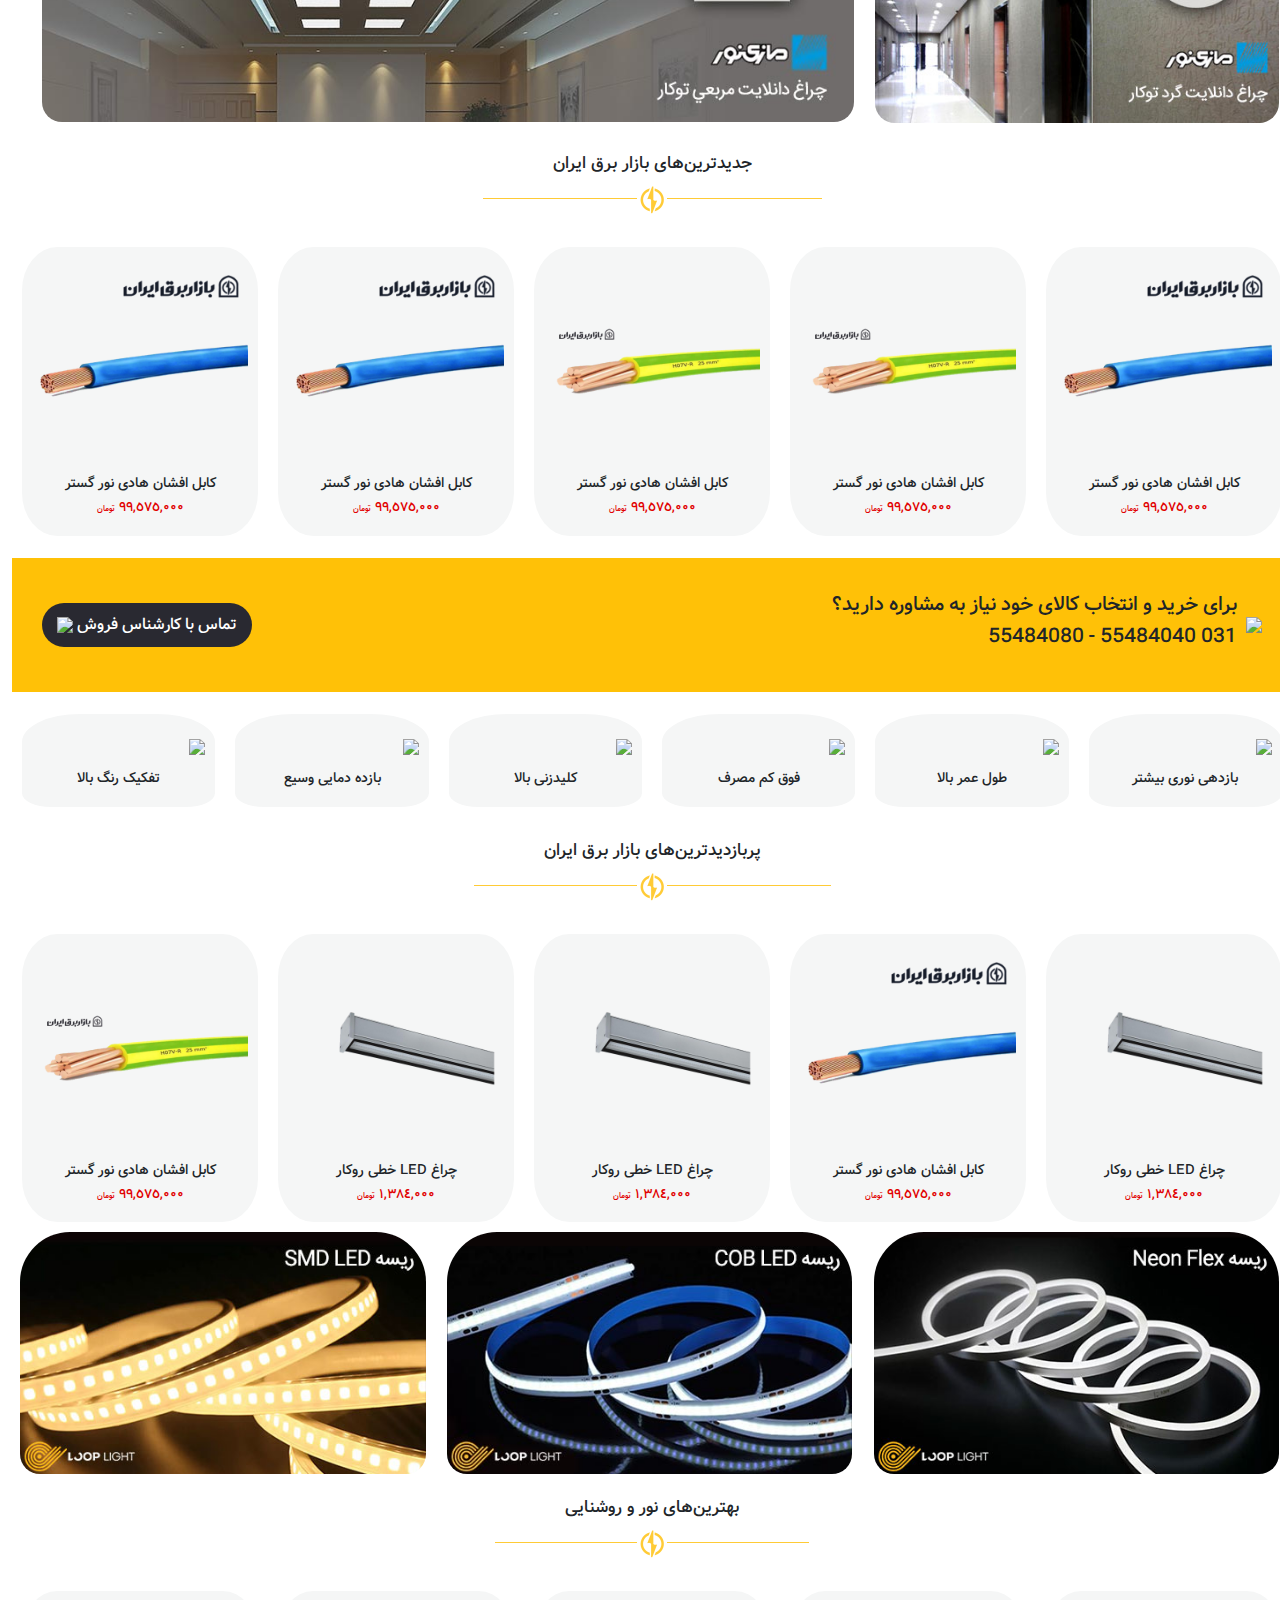
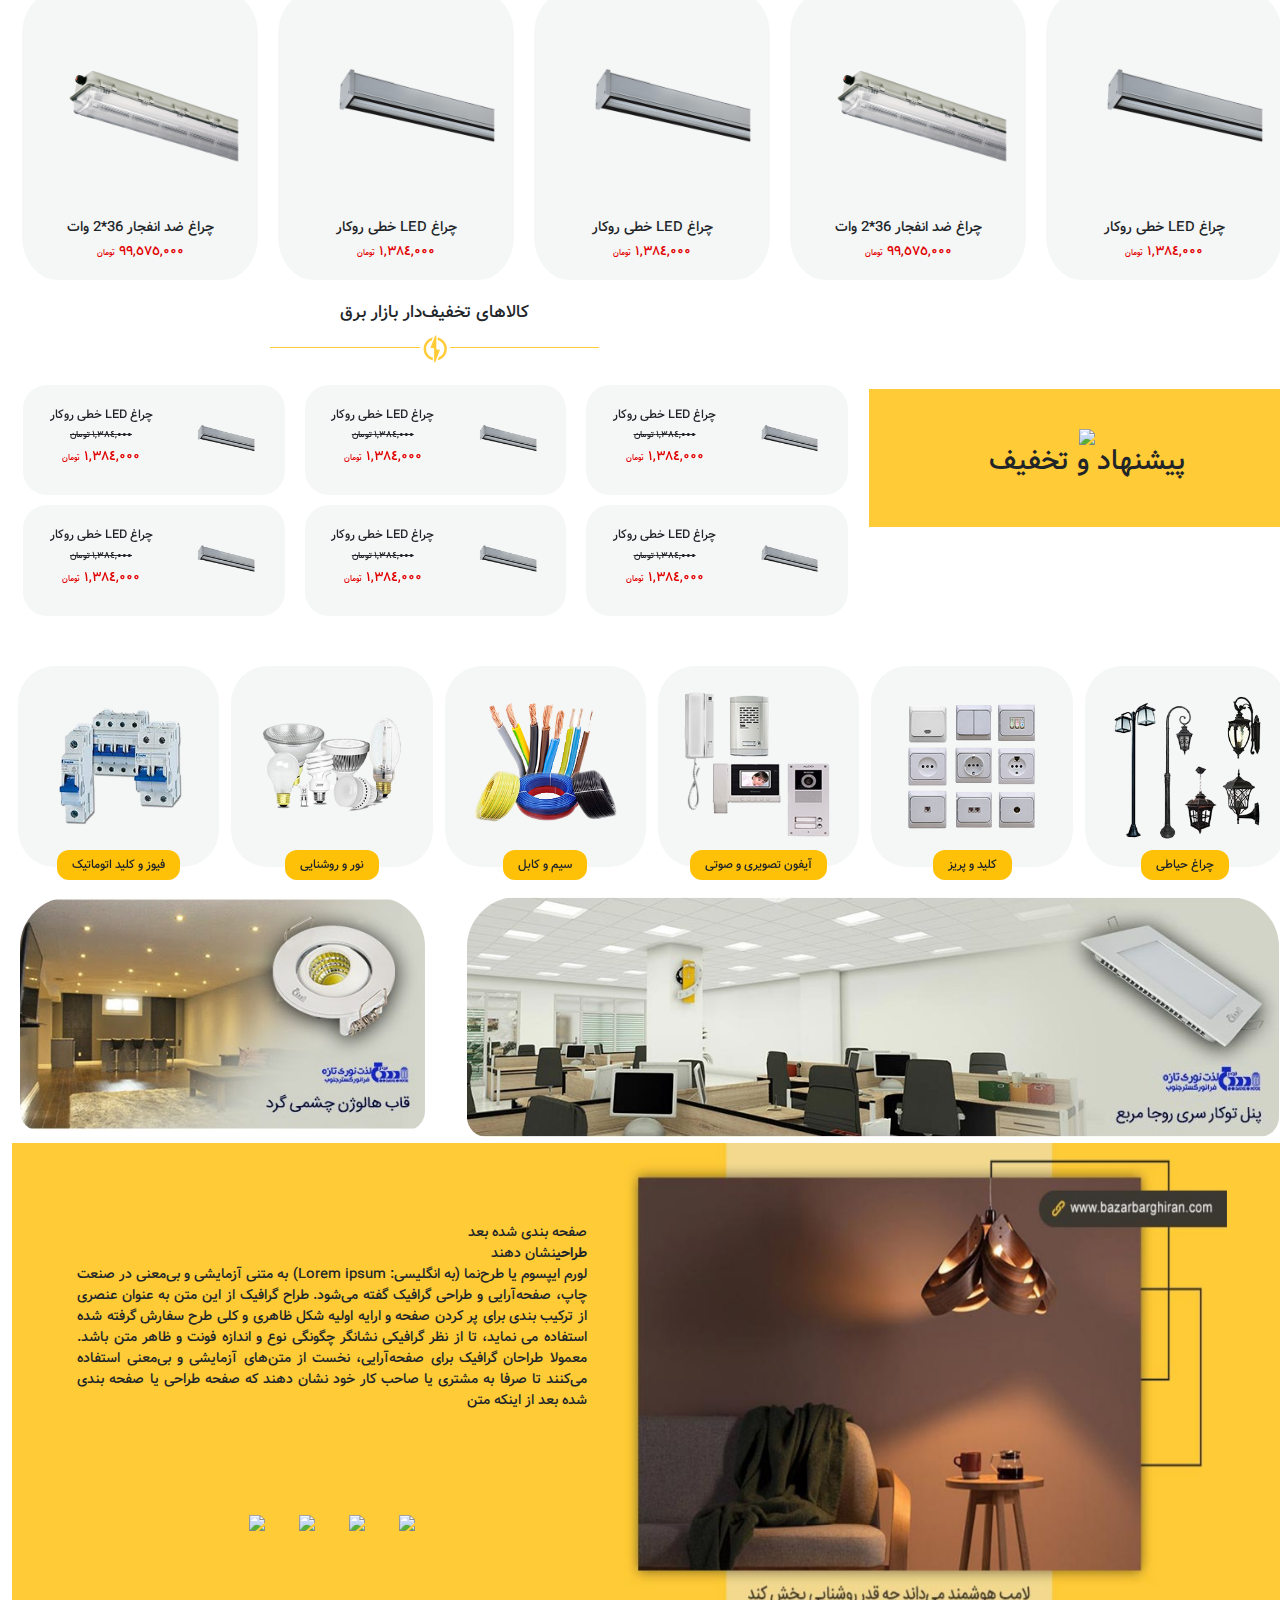
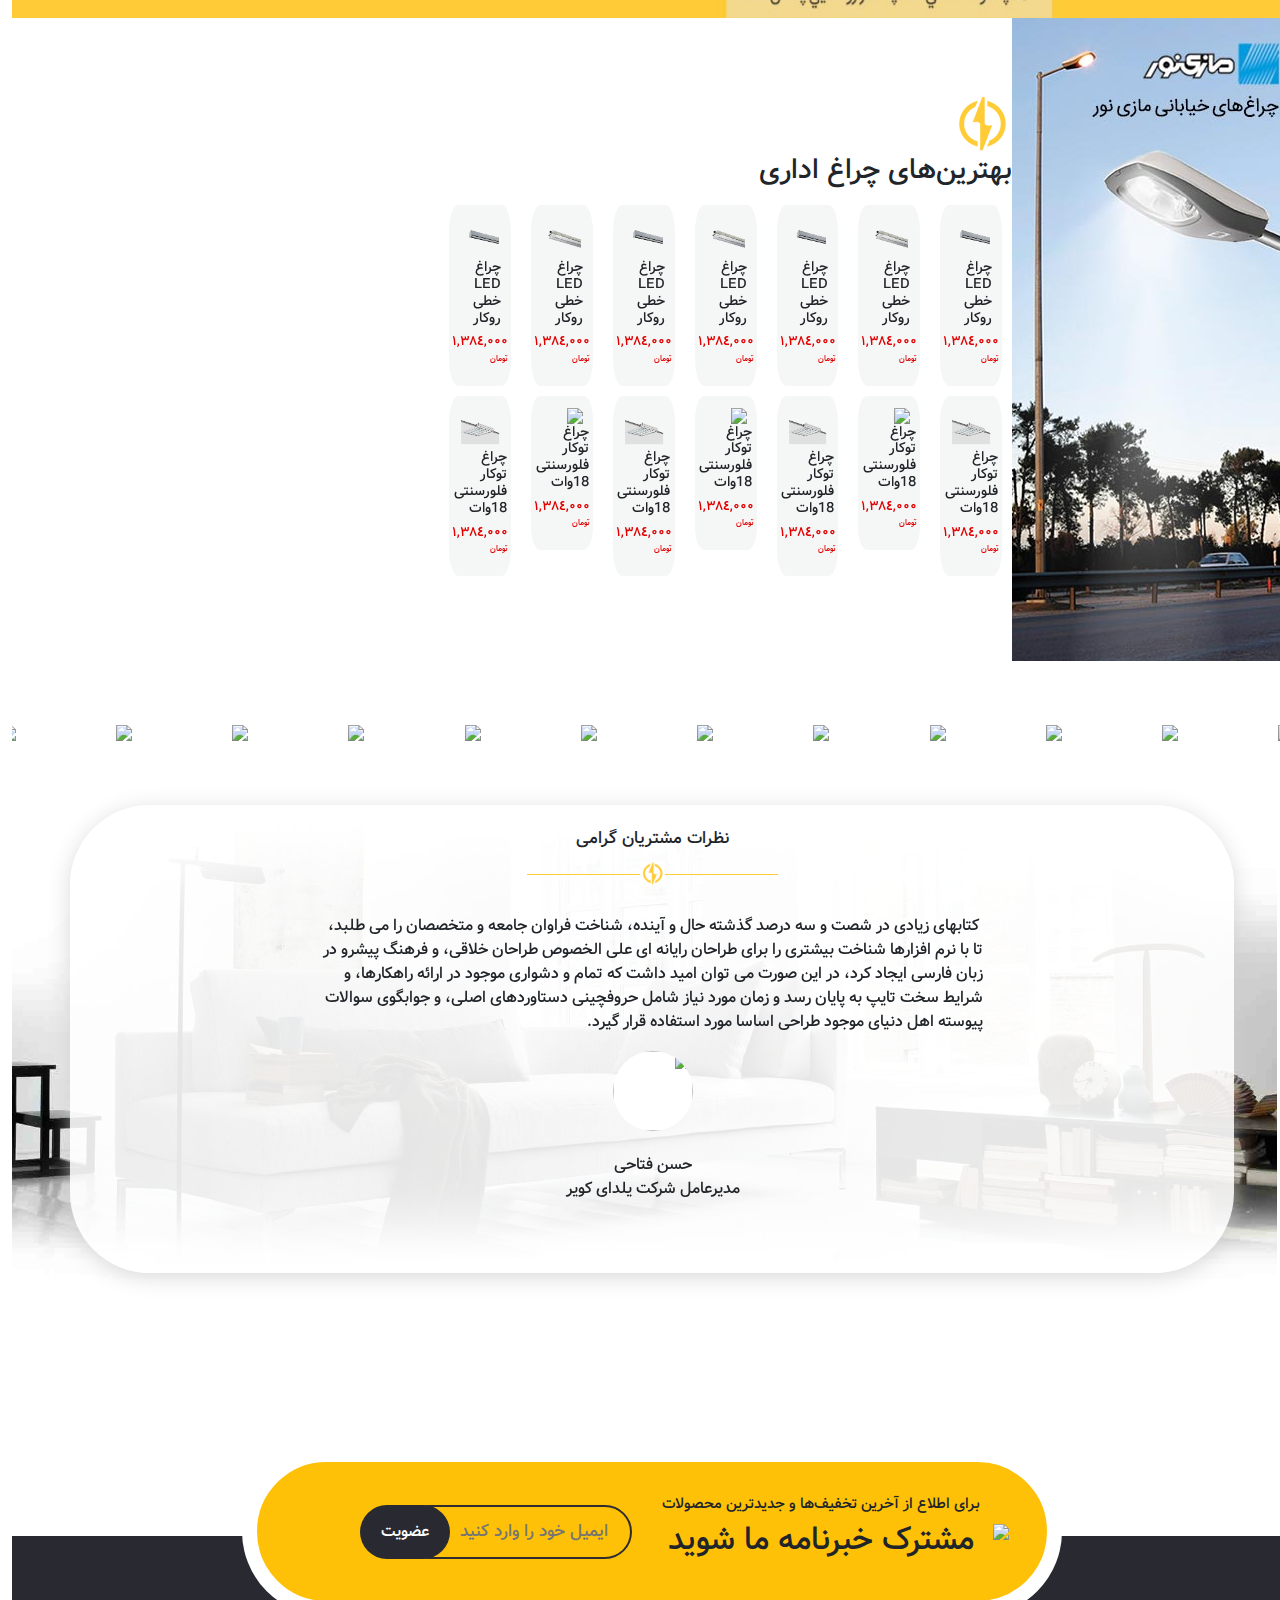
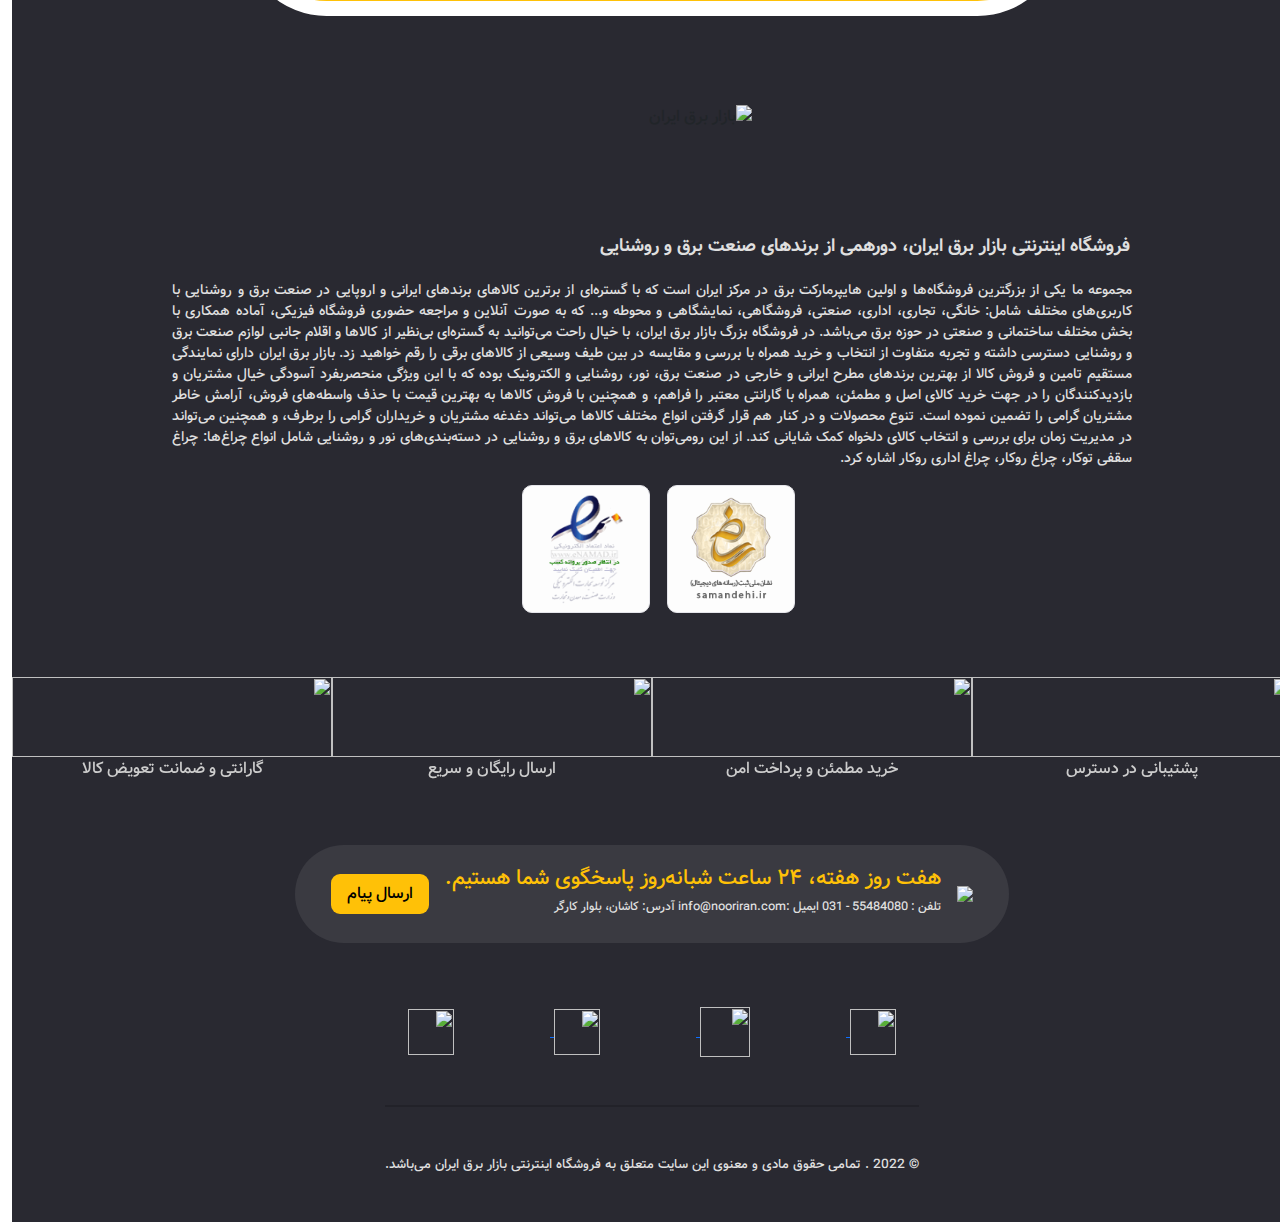
==== commit 6d19bf24: "section 3 update" ====
--- a/index/index.htm
+++ b/index/index.htm
@@ -4,7 +4,6 @@
 <meta name="viewport" content="width=device-width, initial-scale=1">
 <link rel="stylesheet" href="bootstrap/css/bootstrap.min.css">
 <link rel="stylesheet" href="owlcarousel/owl.carousel.min.css">
-
 <link rel="stylesheet" href="css/style.css">
 <title> بازار برق ایران </title>
 </head>
@@ -184,9 +183,38 @@
             <span> لوستر و آویز و تزئینات </span>
           </div>
         </div>
+        <div class="discount-count-down">
+          <div class="image">
+            <a href="#"><img src="pic/pro5.png"></a>
+          </div>
+          <div class="caption">
+            <div class="countdown-box">
+              <div class="cdb-title">
+                <img src="https://bazarbarghiran.com/image/catalog/icons/product/product-status/discount.svg">
+                <span>تخفیف ویژه</span>
+              </div>
+              <div class="cdb-time">
+                <p id="days"></p>
+                <p id="hours"></p>
+                <p id="mins"></p>
+                <p id="secs"></p>
+                <h2 id=" پایان یافت "></h2>
+              </div>
+            </div>
+            <a href="#">چراغ Well glass استارك روكار يا آويز برای لامپ 250 وات بخار جيوه مازی نور</a>
+            <h6> 4,445,000 <span>تومان</span></h6>
+            <h5> 4,380,000 <span>تومان</span></h5>
+            <div class="cdb-price">
+              <span>
+               - 1% تخفیف
+              </span>
+            </div>
+          </div>
+          
+        </div>
         <div class="Banner">
-          <a href="#"><img src="pic/ban1.jpg" style="width:95%; height: 97%;"></a>
-          <a href="#"><img src="pic/ban2.jpg" style="width:95%;" ></a>
+          <a href="#" id="banner-pic1"><img src="pic/ban1.jpg" style="width:95%; height: 97%;" ></a>
+          <a href="#" id="banner-pic2" ><img src="pic/ban2.jpg" style="width:95%;" ></a>
         </div>
         <div class="product-slider">
           <h3>جدیدترین‌های بازار برق ایران</h3>
@@ -439,7 +467,7 @@
       </div>
     </div>
     <div class="Banner">
-      <a href="#"><img src="pic/ban7.jpg" style="width:95%;"></a>
+      <a href="#" id="banner-pic7"><img src="pic/ban7.jpg" style="width:95%;"></a>
       <a href="#"><img src="pic/ban6.jpg" style="width:95%; height: 95%;"></a>
     </div>
     <div class="design row">
@@ -465,6 +493,43 @@
         </div>
       </div>
     </div>
+    <div class="section3">
+      <aside>
+        <img src="pic/ban8.jpg">
+      </aside>
+      <div class="populer-pro-slider">
+        <div class="pps-text">
+          <img src="pic/nooriran-icon.png">
+          <h3>بهترین‌های چراغ اداری</h3>
+        </div>
+        <div class="productslider owl-carousel owl-rtl">
+          <div item item-0>
+            <div class="pro-item">
+              <img src="pic/pro3.png">
+              <h4> چراغ LED خطی روكار </h4>
+              <h5> ١,٣٨٤,٠٠٠ <span>تومان</span></h5>
+            </div>
+            <div class="pro-item">
+              <img src="pic/pro6.png">
+              <h4> چراغ توکار فلورسنتی 18وات   </h4>
+              <h5> ١,٣٨٤,٠٠٠ <span>تومان</span></h5>
+            </div>
+          </div>
+          <div item item-0>
+            <div class="pro-item">
+              <img src="pic/pro4.png">
+              <h4> چراغ LED خطی روكار </h4>
+              <h5> ١,٣٨٤,٠٠٠ <span>تومان</span></h5>
+            </div>
+            <div class="pro-item">
+              <img src="pic/pro5.png">
+              <h4> چراغ توکار فلورسنتی 18وات  </h4>
+              <h5> ١,٣٨٤,٠٠٠ <span>تومان</span></h5>
+            </div>
+          </div>
+       </div>
+      </div>
+    </div>
         <div class="mark-logo">
           <div class="logoslider owl-carousel owl-rtl">
             <div item item-0 class="ls-item">
@@ -508,7 +573,7 @@
                 <img src="pic/nooriran-icon.png">
 
                 <div class="contentslider owl-carousel owl-carousel1">
-                  <div class="item item-0" style="width: 100%;">
+                  <div class="item item-0 " style="width: 100%;">
                     <div class="text">
                       <p><span style="text-align: right;">&nbsp;کتابهای زیادی در شصت و سه درصد گذشته حال و آینده، شناخت فراوان جامعه و متخصصان را می طلبد، تا با نرم افزارها شناخت بیشتری را برای طراحان رایانه ای علی الخصوص طراحان خلاقی، و فرهنگ پیشرو در زبان فارسی ایجاد کرد، در این صورت می توان امید داشت که تمام و دشواری موجود در ارائه راهکارها، و شرایط سخت تایپ به پایان رسد و زمان مورد نیاز شامل حروفچینی دستاوردهای اصلی، و جوابگوی سوالات پیوسته اهل دنیای موجود طراحی اساسا مورد استفاده قرار گیرد.</span>
                         <br>
@@ -535,8 +600,10 @@
                 <h4>برای اطلاع از آخرین تخفیف‌ها و جدیدترین محصولات</h4>
                 <h2>مشترک خبرنامه ما شوید</h3>
             </div>
-            <input type="text" placeholder="ایمیل خود را وارد کنید" value size="50" name="search" id="Search-input">
-                <button type="submit" name="search-submit">عضویت</button>
+            <div class="eb-input">
+              <input type="text" placeholder="ایمیل خود را وارد کنید" value size="50" name="search" id="Search-input">
+              <button type="submit" name="search-submit">عضویت</button>
+            </div>
         </div>
         <img src="https://bazarbarghiran.com/image/catalog/logo/logo-gold.png" width="200" height="108" alt="بازار برق ایران">
         <div class="footer-txt">
--- a/index/css/style.css
+++ b/index/css/style.css
@@ -250,7 +250,7 @@
     border: #2D2C30 2px solid;
     border-radius: 34px;
     padding-right: 22px;
-    width: 30%;
+    width: 65%;
     background: none;
     outline: none;
 }
@@ -259,6 +259,13 @@
     flex-direction: column;
     align-items: center;
     padding: 0px 13px;
+}
+.eb-input{
+    display: flex;
+    flex-direction: row;
+    align-items: center;
+    justify-content: center;
+    width: 45%;
 }
 .EB-text h4{
     font-size: 15px;
@@ -601,6 +608,8 @@
     flex-direction: row;
     justify-content: center;
     background-color: #ffcb36;
+    margin-left: 0px;
+    margin-right: 0px;
 }
 .bannerslider {
     width: 50% !important;
@@ -624,6 +633,95 @@
 .dbs-item img{
     height: 475px;
     width: 587px;
+}
+.image img {
+    width: 290px;
+    height: 290px;
+}
+.image{
+    width: 40%;
+}
+.caption{
+    width: 70%;
+    display: flex;
+    flex-direction: column;
+    align-items: center;
+}
+.caption a {
+    color: #292931;
+    text-decoration: none;
+    margin: 35px 0px;
+}
+.caption h5{
+    font-size: 20px;
+    color: #e10000;
+    margin: 10px 0px;
+}
+.caption h6{
+    font-size: 15px;
+    text-decoration: line-through;
+}
+
+.discount-count-down{
+    background-image:url(../pic/deals-bg.png) !important;
+    background: #f5f6f6;
+    background-repeat: no-repeat;
+    background-position: left 0% top 0;
+    background-size: 570px;
+    background-blend-mode: luminosity;
+    border-radius: 45px 45px 20px 20px;
+    border: 4px solid #ffcb36;
+    border-top: 0;
+    margin-right: 30px;
+    margin-left: 30px;
+    display: flex;
+    flex-direction: row;
+    padding-bottom: 100px;
+    margin-bottom: 20px;
+}
+.countdown-box{
+    display: flex;
+    justify-content: center;
+    flex-direction: column;
+    margin: 0 auto 0px !important;
+    border-radius: 0 0 45px 45px;
+    background: #292931;
+    color: #ffcb36;
+    border: 14px solid #fff;
+    border-top: 0px;
+    padding: 8px 27px;
+    width: 30%;
+    align-items: center;
+}
+.cdb-time{
+    display: flex;
+    flex-direction: row-reverse;
+    align-items: center;
+    justify-content: center;
+    color: white;
+}
+.cdb-time p {
+    margin: 10px 10px;
+}
+.cdb-price{
+    color: #ffffff;
+    position: relative;
+    top: 10px;
+    right: 45%;
+}
+.cdb-price span{
+    background-color: #f55;
+    font-weight: 400;
+    border-radius: 0 25px 25px 0;
+    padding: 5px 12px;
+    border: 6px solid #fff;
+    border-left: 0;
+    font-size: 13px;
+}
+.section3{
+    display: flex;
+    flex-direction: row;
+    align-items: center;
 }
 
 @media screen and (max-width: 760px) {
@@ -663,6 +761,68 @@
    .nav2 img{
     display: inline;
    }
+   #banner-pic2{
+    display: none;
+   }
+   #banner-pic1{
+    width: 100%;
+    height: 100%;
+   }
+   .Banner a {
+    width: 100%;
+    height: 100%;
+    padding: 20px;
+   }
+   .Banner{
+    display: flex;
+    flex-direction: column;
+    align-items: center;
+   }
+   #banner-pic7{
+    display: none;
+   }
+   .MB-text h4 {
+    font-size: 16px;
+   }
+   .bannerslider {
+     width: 100% !important;
+    }
+    .paragraph span {
+        font-size: 16px;
+        padding: 6px 20px 50px 20px;
+    }
+    .design-logo{
+        padding-bottom: 20px;
+    }
+    .contentslider {
+        width: 95%;
+    }
+ 
+    .discount-count-down{
+    display: flex;
+    flex-direction: column;
+    align-items: center;
+    padding-bottom: 50px;
+    }
+    .countdown-box{
+    display: flex;
+    flex-direction: row;
+    align-items: center;
+    justify-content: space-between;
+    width: 100%;
+    background: none;
+    border: none;
+    color: #111;
+    }
+    .cdb-time{
+        color: #111;
+    }
+    .caption{
+        width: 100%;
+    }
+    .cdb-price{
+        right: 43%;
+    }
    
 }
 @media screen and (max-width: 993px){
@@ -679,4 +839,32 @@
     aside{
         display: none;
     }
+}
+@media screen and (max-width: 1110px) {
+    .eshtrak-box {
+        flex-direction: column;
+        width: 80%;
+    }
+    .eb-input{
+        display: flex;
+    flex-direction: row;
+    justify-content: center;
+    width: 100%;
+    }
+    .eshtrak-box input{
+        width: 50%;
+        position: relative;
+        right: 30px;
+    }
+    .eshtrak-box img{
+        padding: 15px 2px;
+    }
+    .eshtrak-box button{
+        left: 28px;
+    }
+}
+@media screen and (max-width: 766px) {
+    .bannerslider {
+        width: 100% !important;
+       }
 }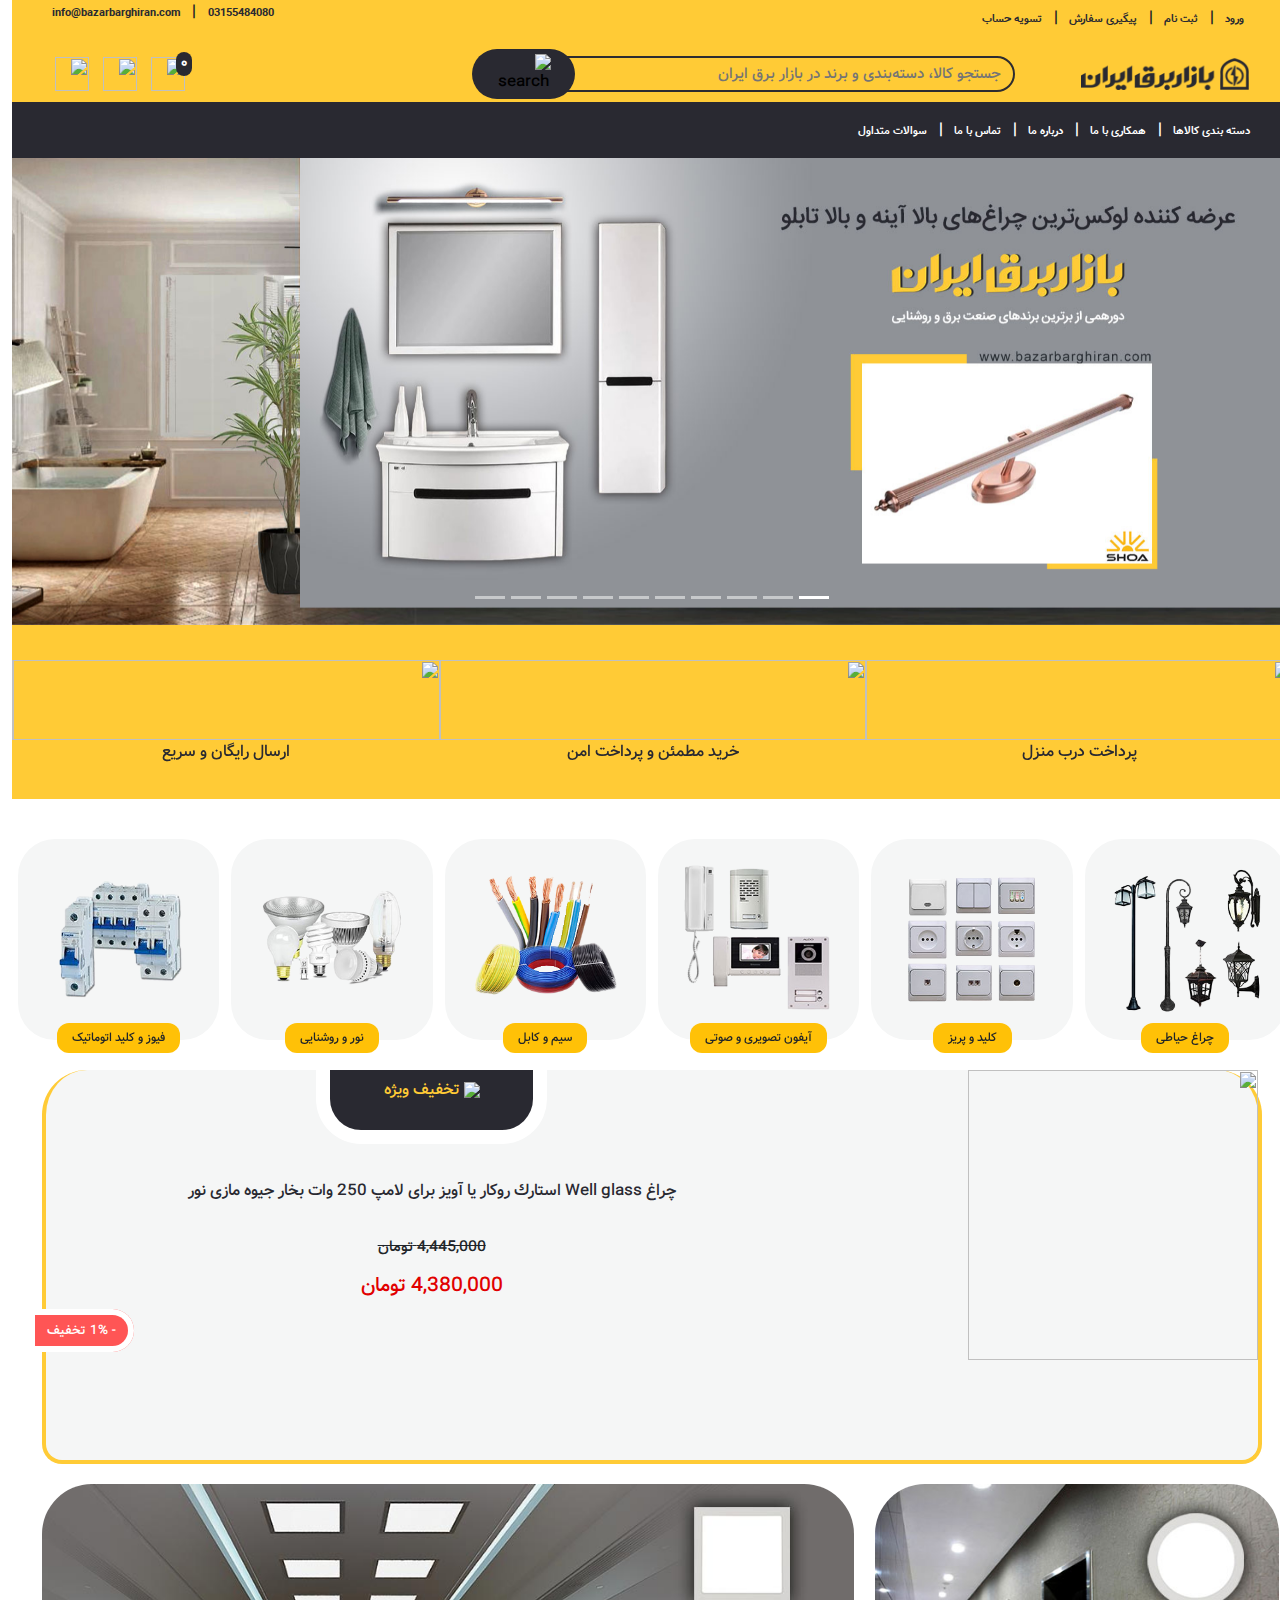
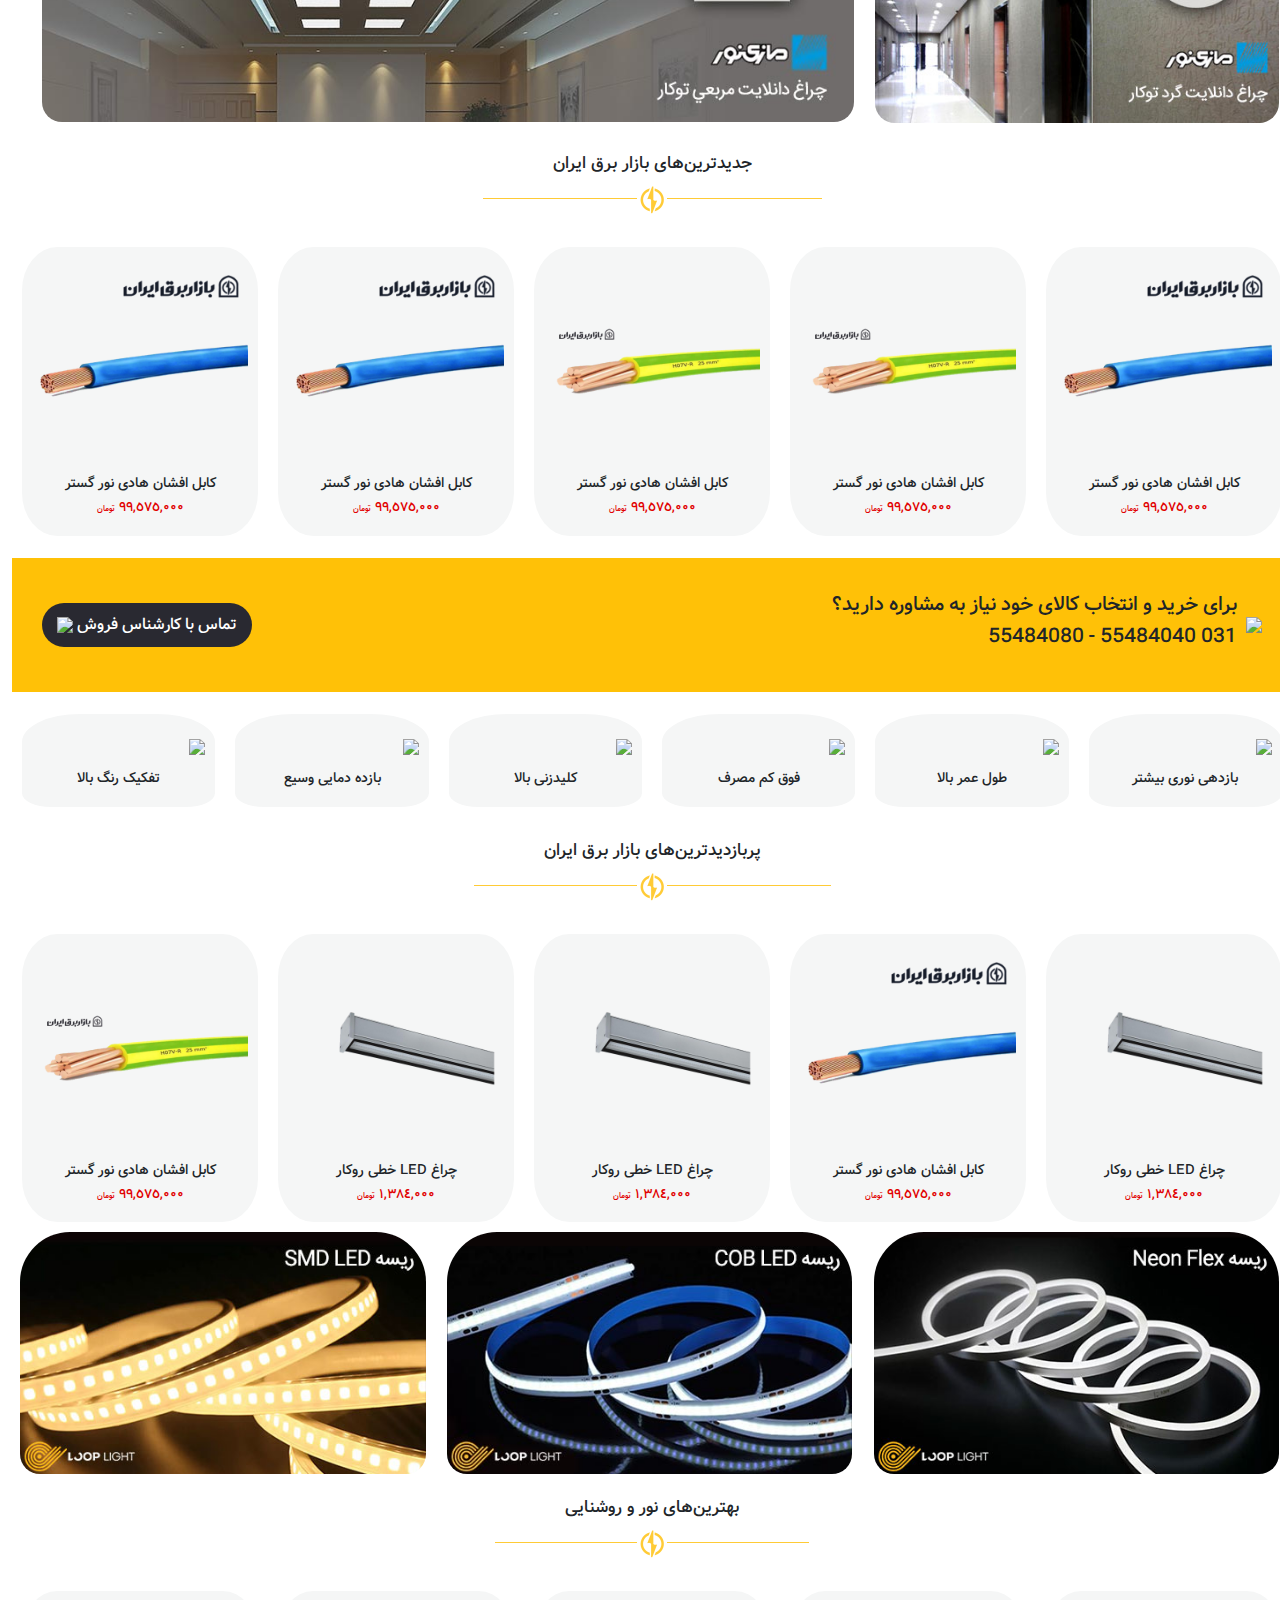
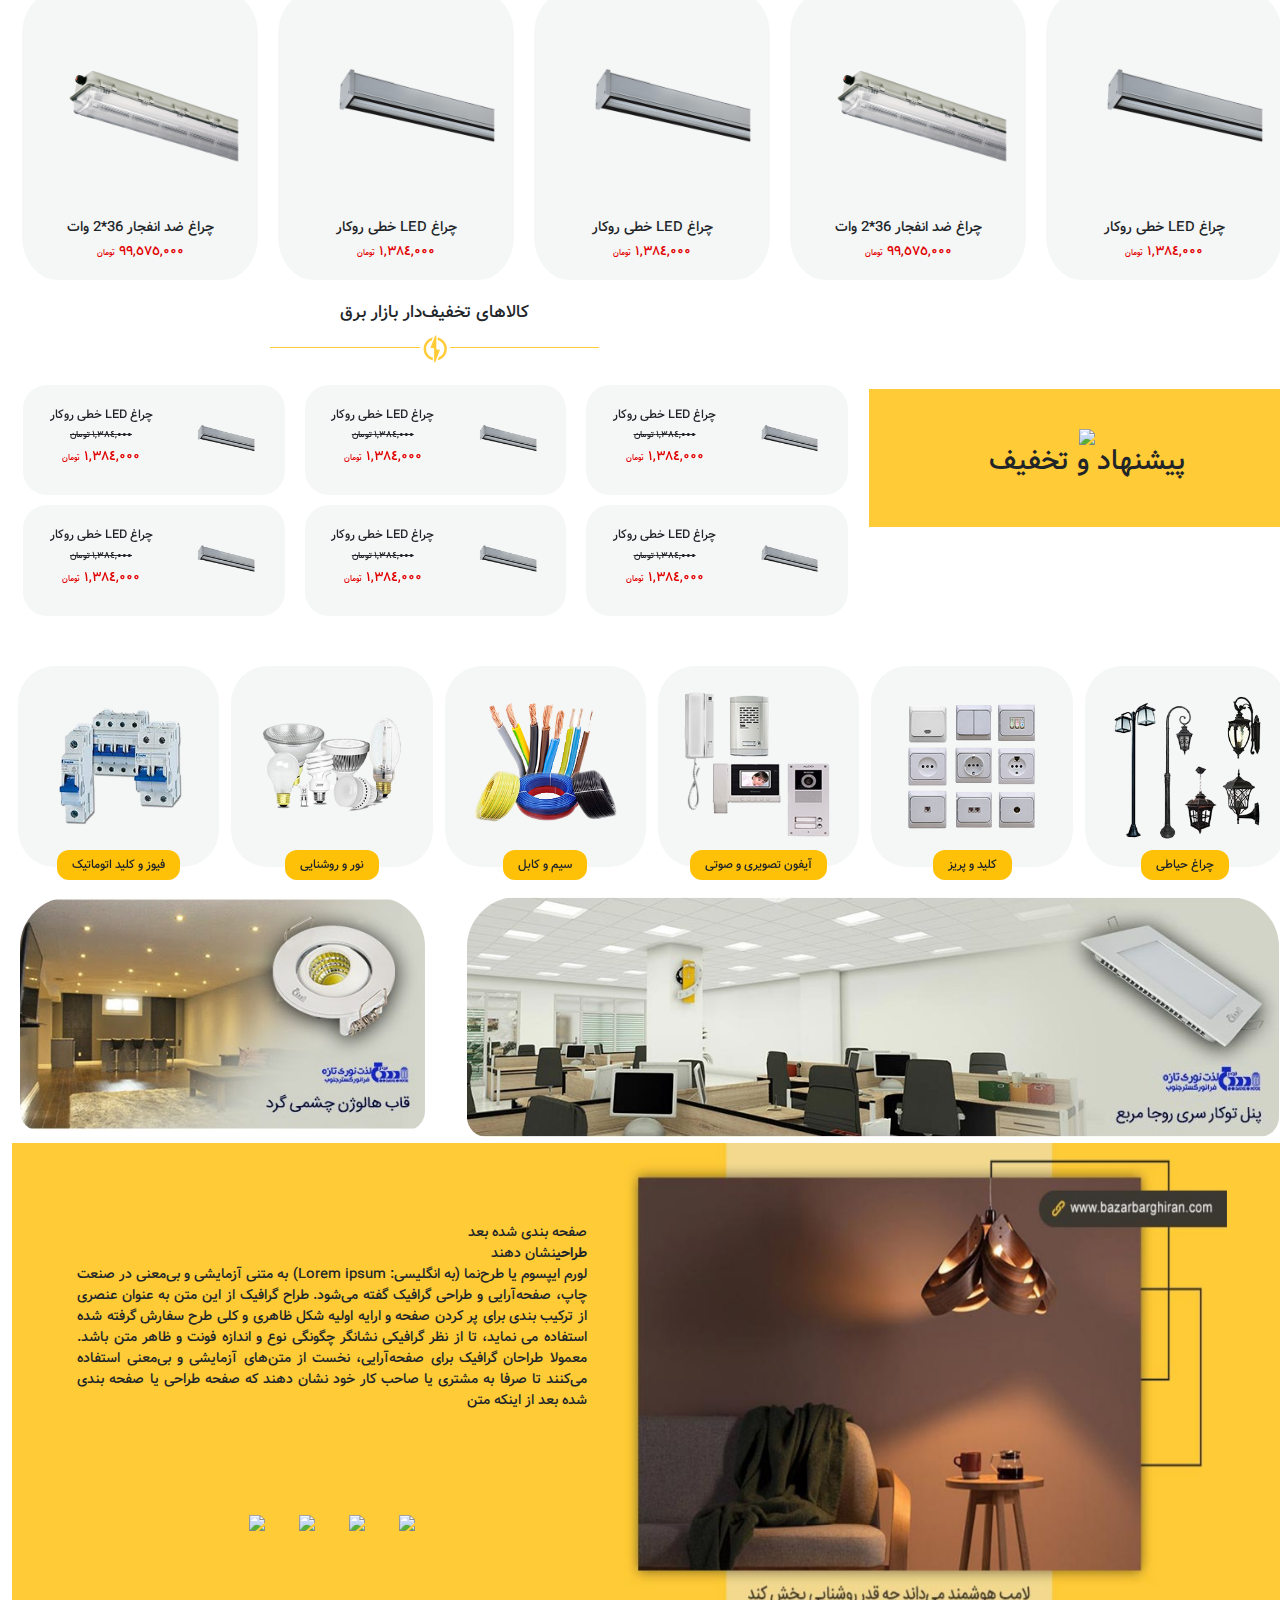
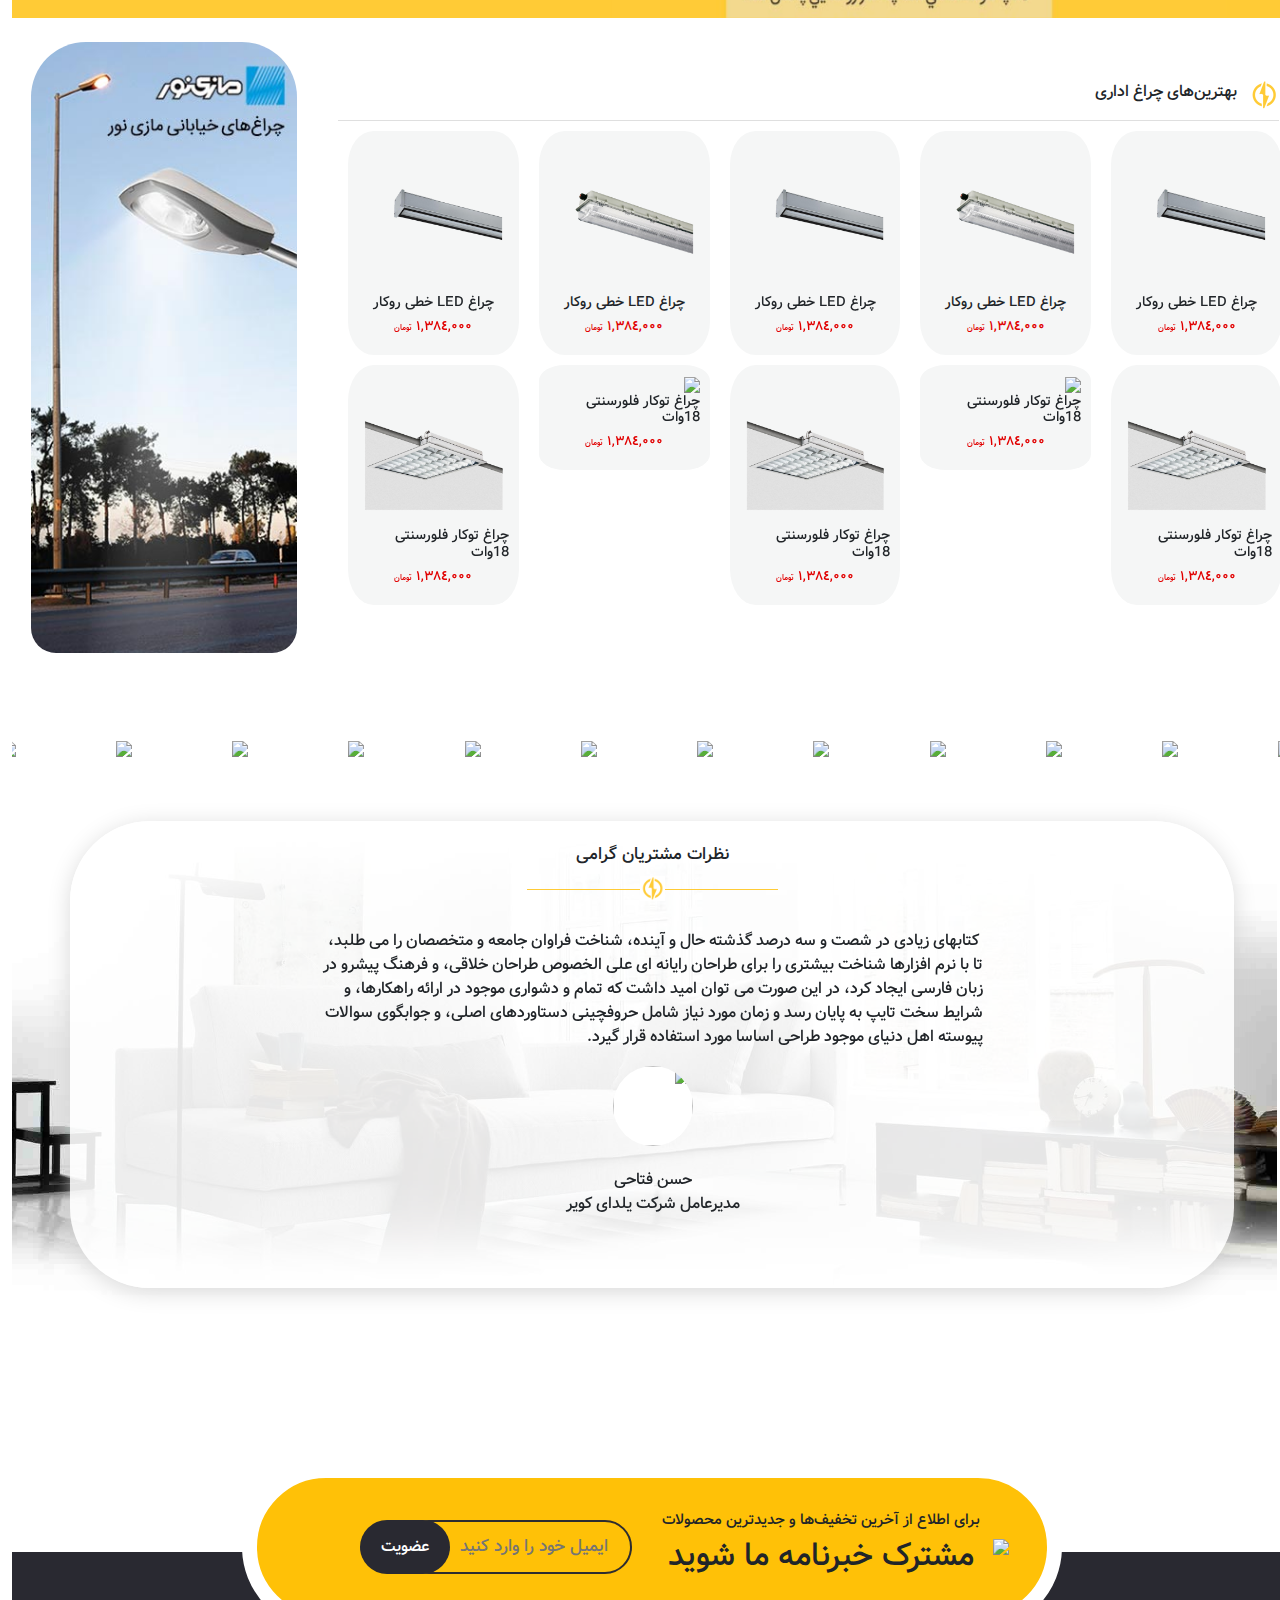
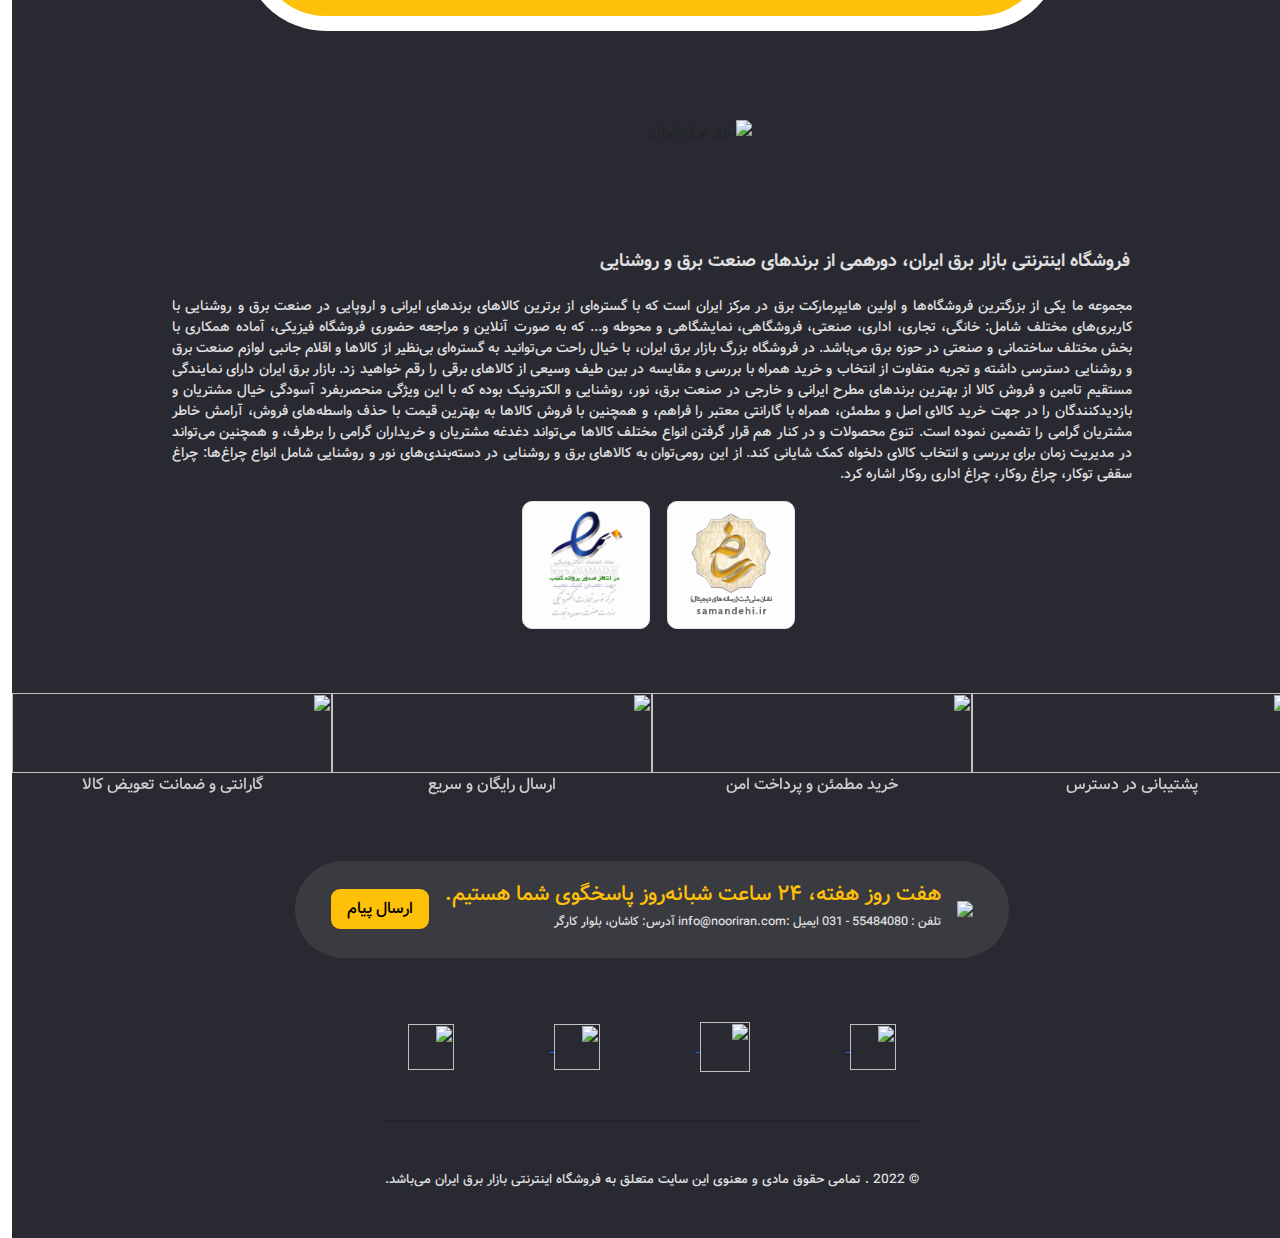
==== commit af0a28b9: "Merge pull request #11 from ashkanm83/zsm" ====
--- a/index/index.htm
+++ b/index/index.htm
@@ -493,11 +493,8 @@
         </div>
       </div>
     </div>
-    <div class="section3">
-      <aside>
-        <img src="pic/ban8.jpg">
-      </aside>
-      <div class="populer-pro-slider">
+    <div class="section3 row">
+      <div class="populer-pro-slider col-md-9">
         <div class="pps-text">
           <img src="pic/nooriran-icon.png">
           <h3>بهترین‌های چراغ اداری</h3>
@@ -529,6 +526,11 @@
           </div>
        </div>
       </div>
+      <aside class="col-md-3">
+        <a href="#">
+          <img src="pic/ban8.jpg">
+        </a>
+      </aside>
     </div>
         <div class="mark-logo">
           <div class="logoslider owl-carousel owl-rtl">
--- a/index/css/style.css
+++ b/index/css/style.css
@@ -723,6 +723,29 @@
     flex-direction: row;
     align-items: center;
 }
+.section3 aside a img {
+    width: 88%;
+    height: 100%;
+    object-fit: cover;
+    margin: 24px 17px;
+    border-radius: 55px 55px 25px 25px;
+}
+.pps-text img{
+    width: 30px;
+    height: 30px;
+    margin-left:12px;
+}
+.pps-text{
+    display: flex;
+    flex-direction: row;
+    align-items: center;
+    margin-right: 13px;
+    border-bottom: 1px solid #dfdfdf;
+    padding-bottom: 10px;
+}
+.pps-text h3{
+    font-size: 16px;
+}
 
 @media screen and (max-width: 760px) {
    header nav {
